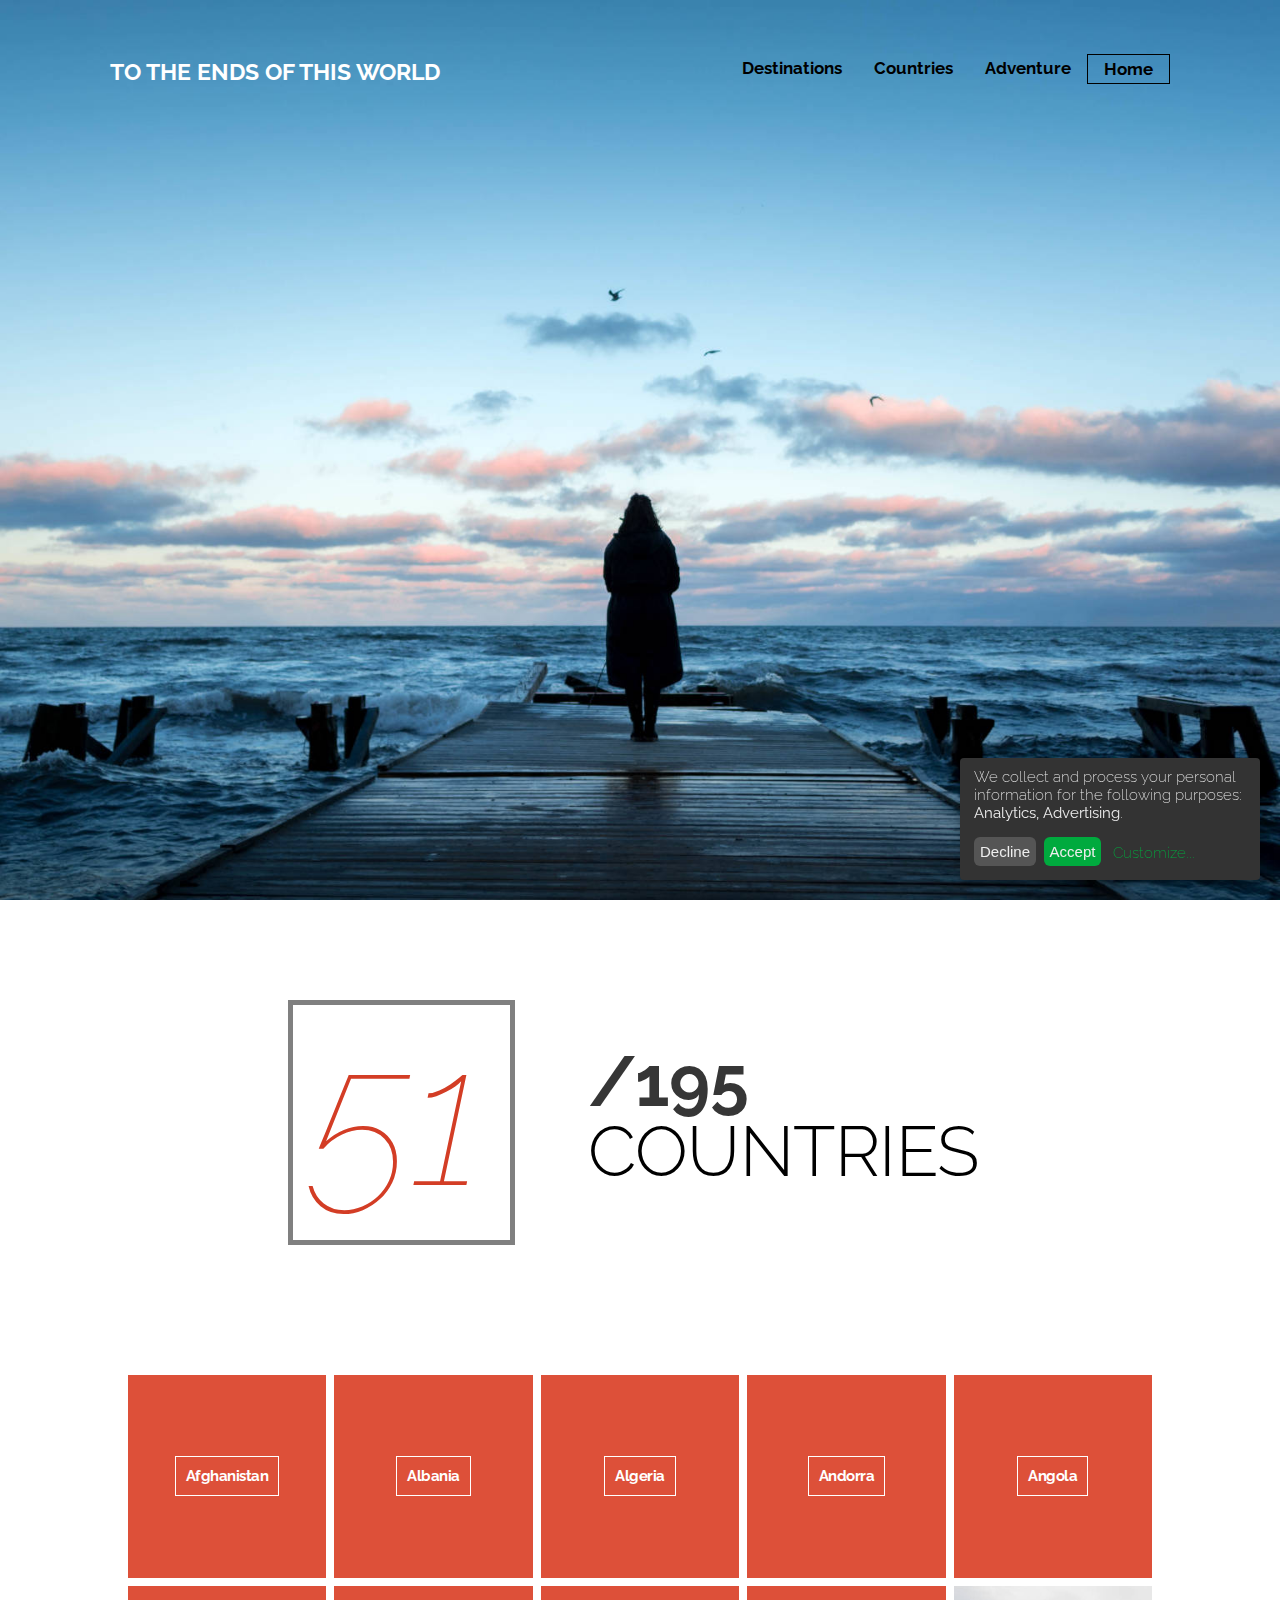
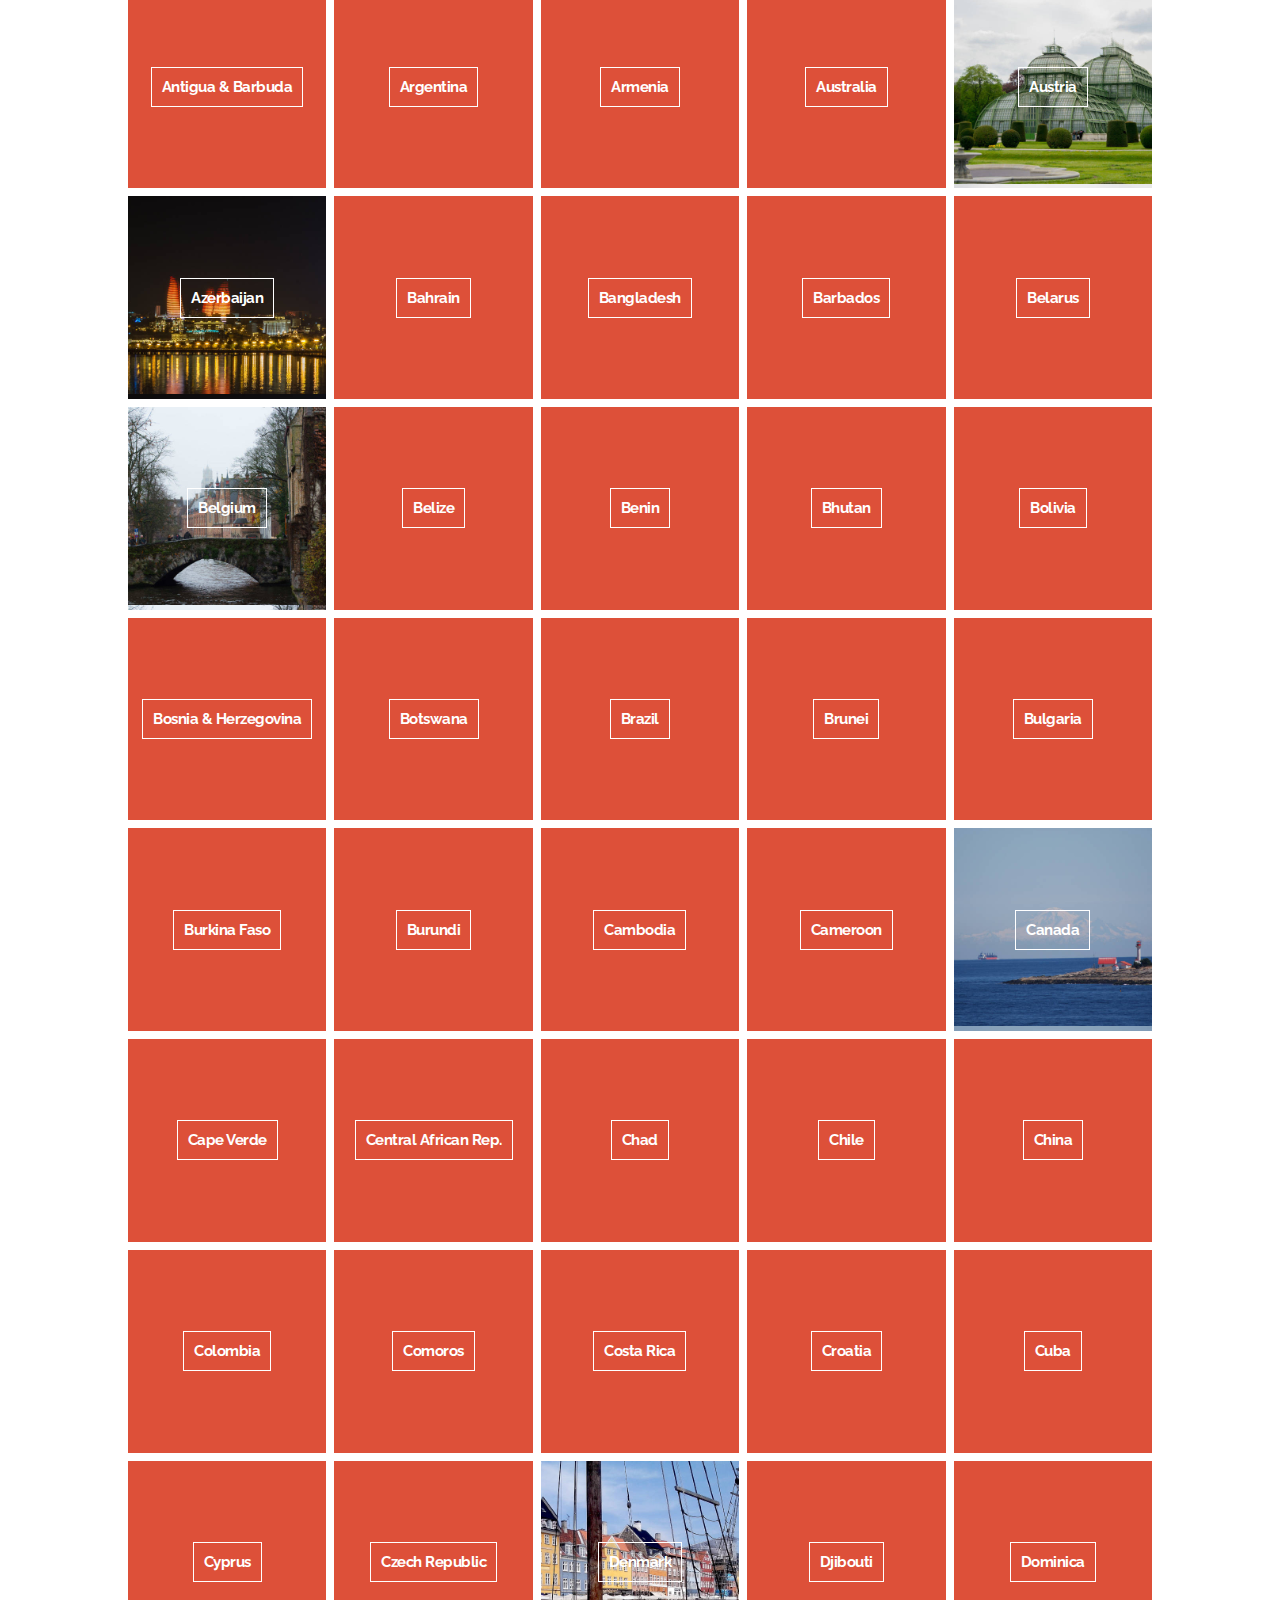
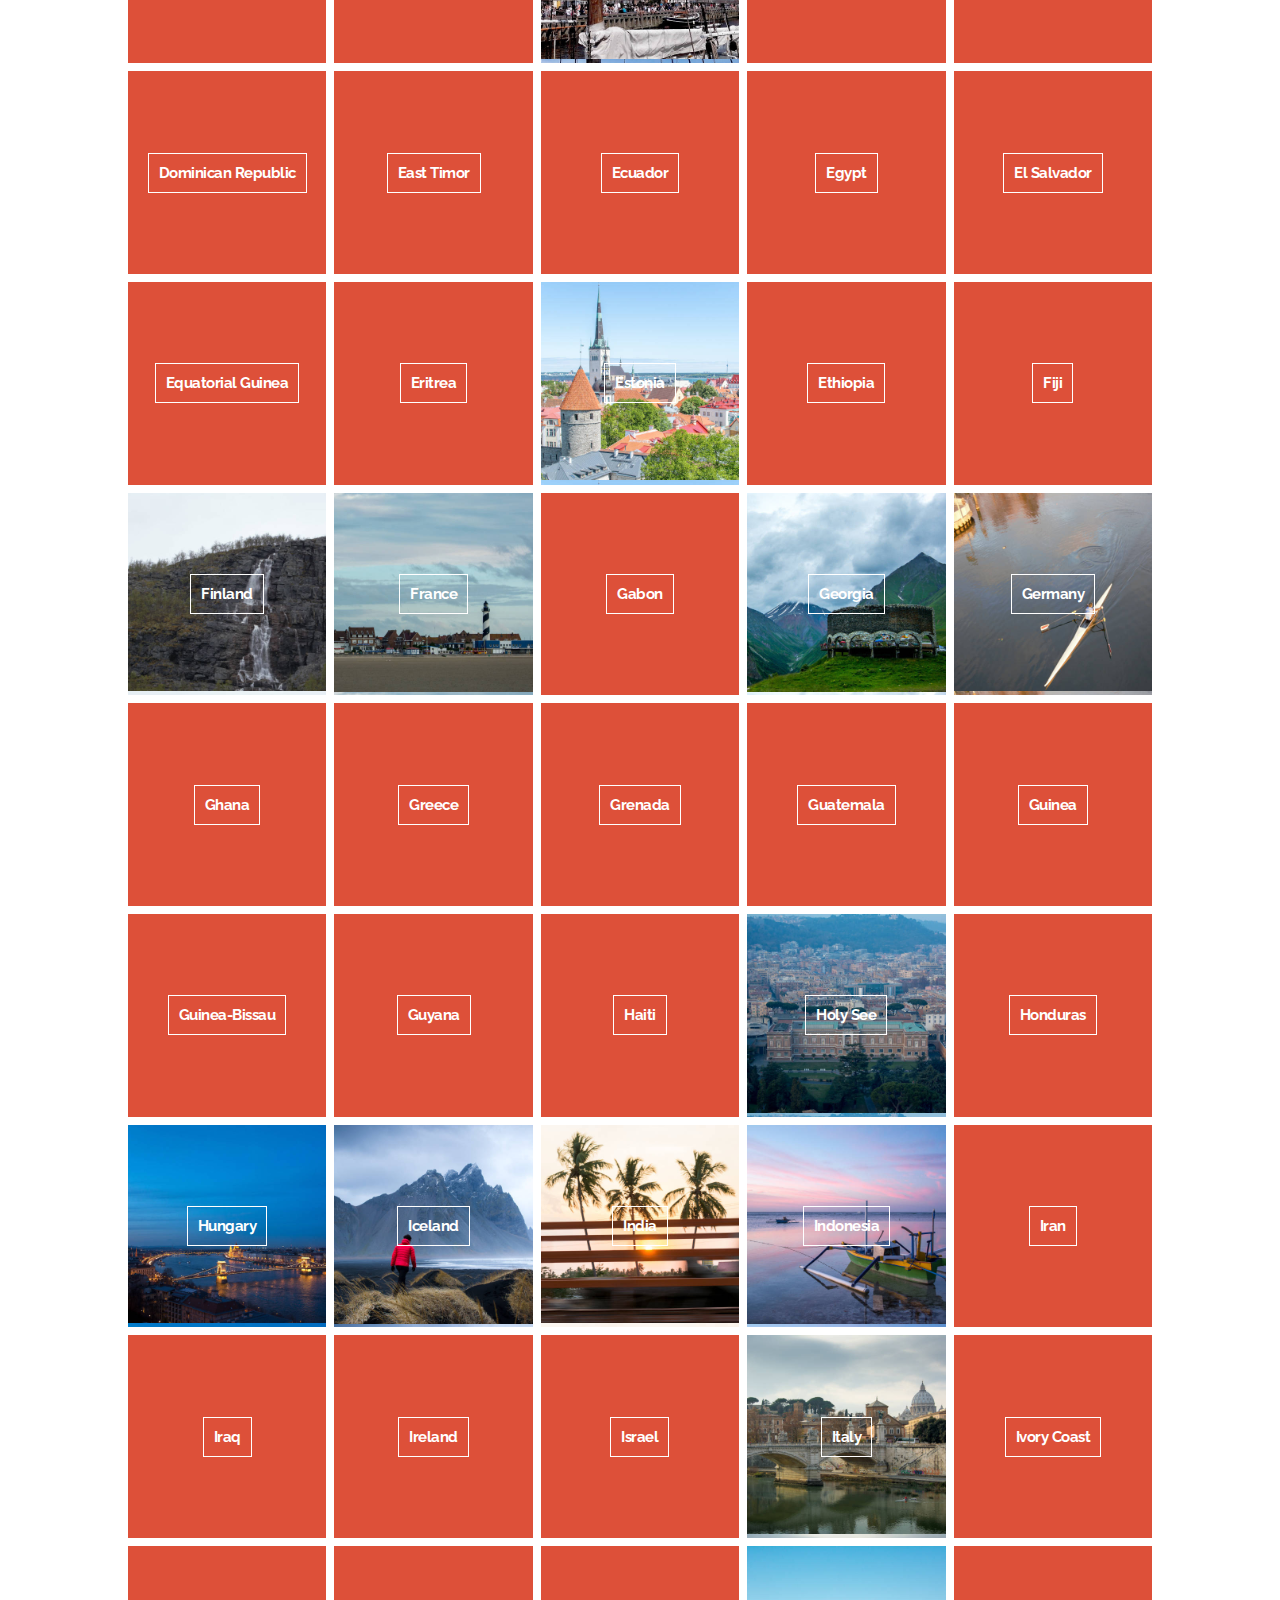
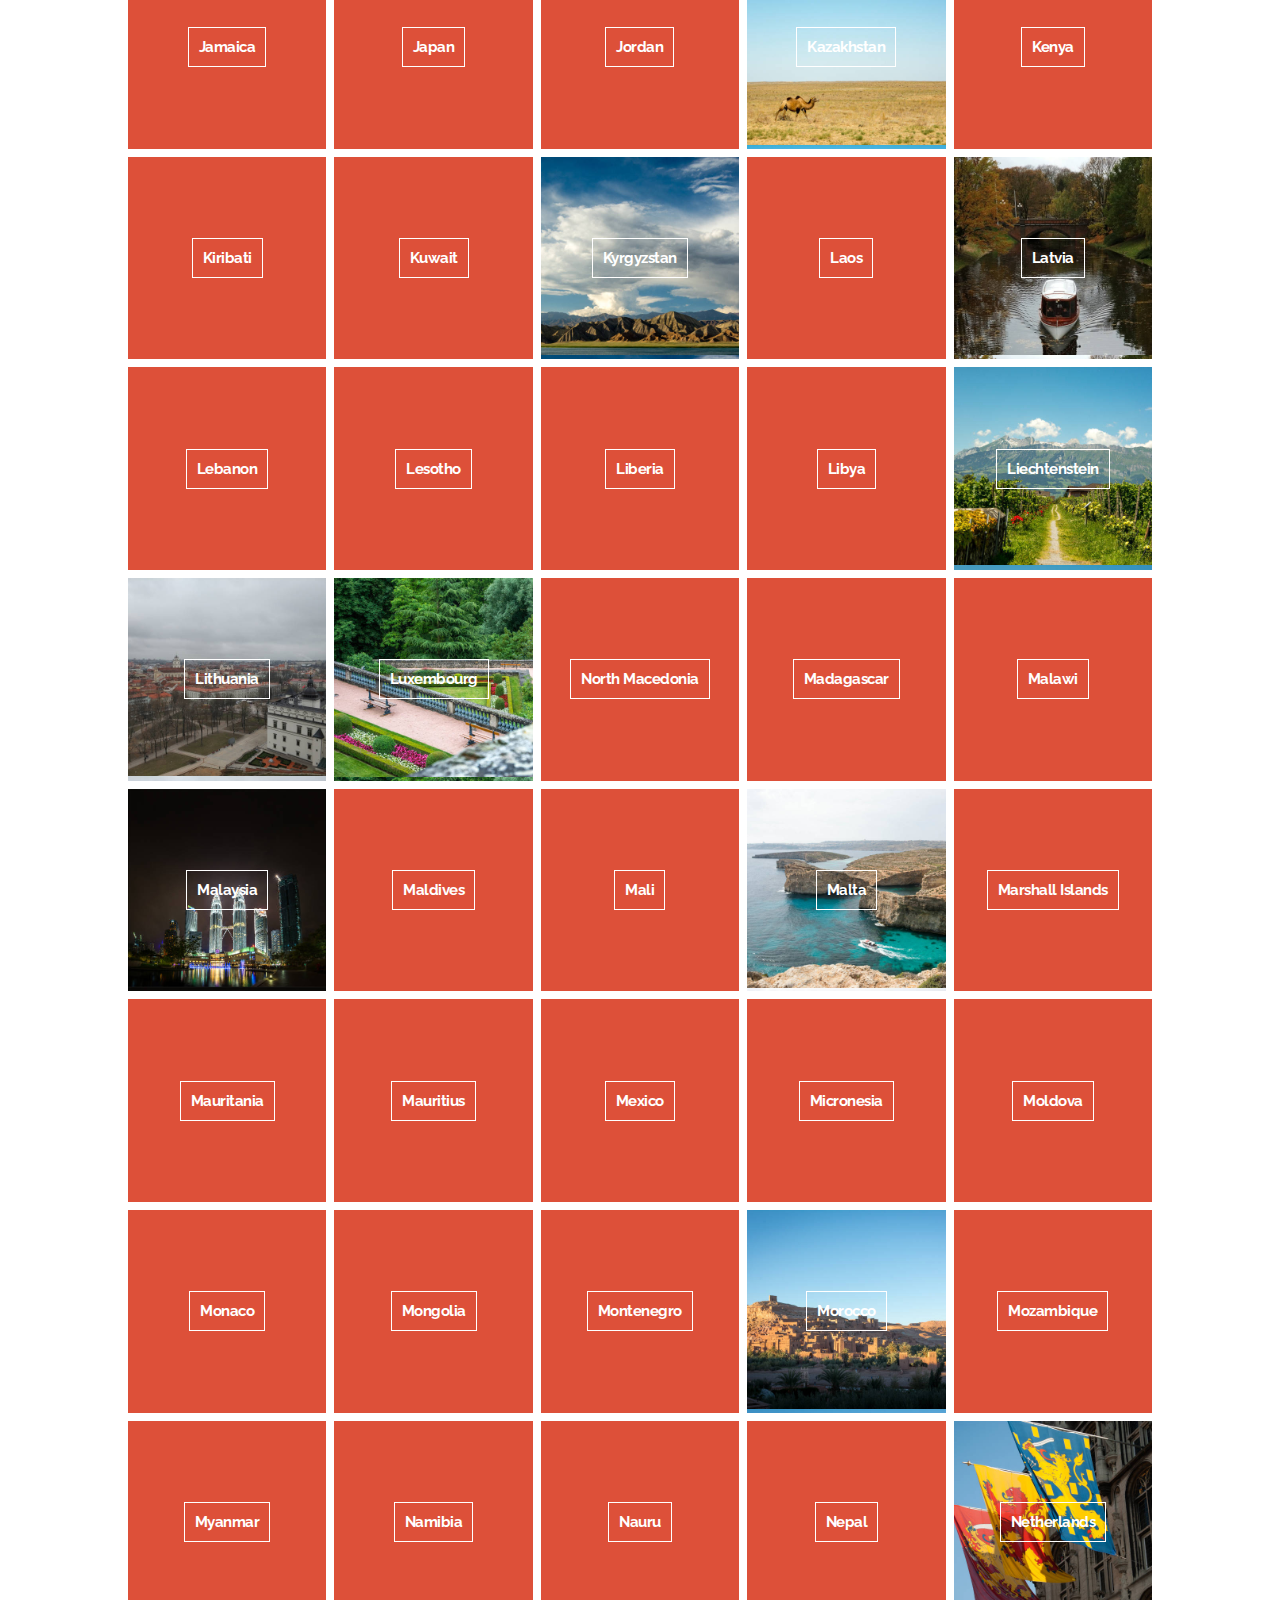
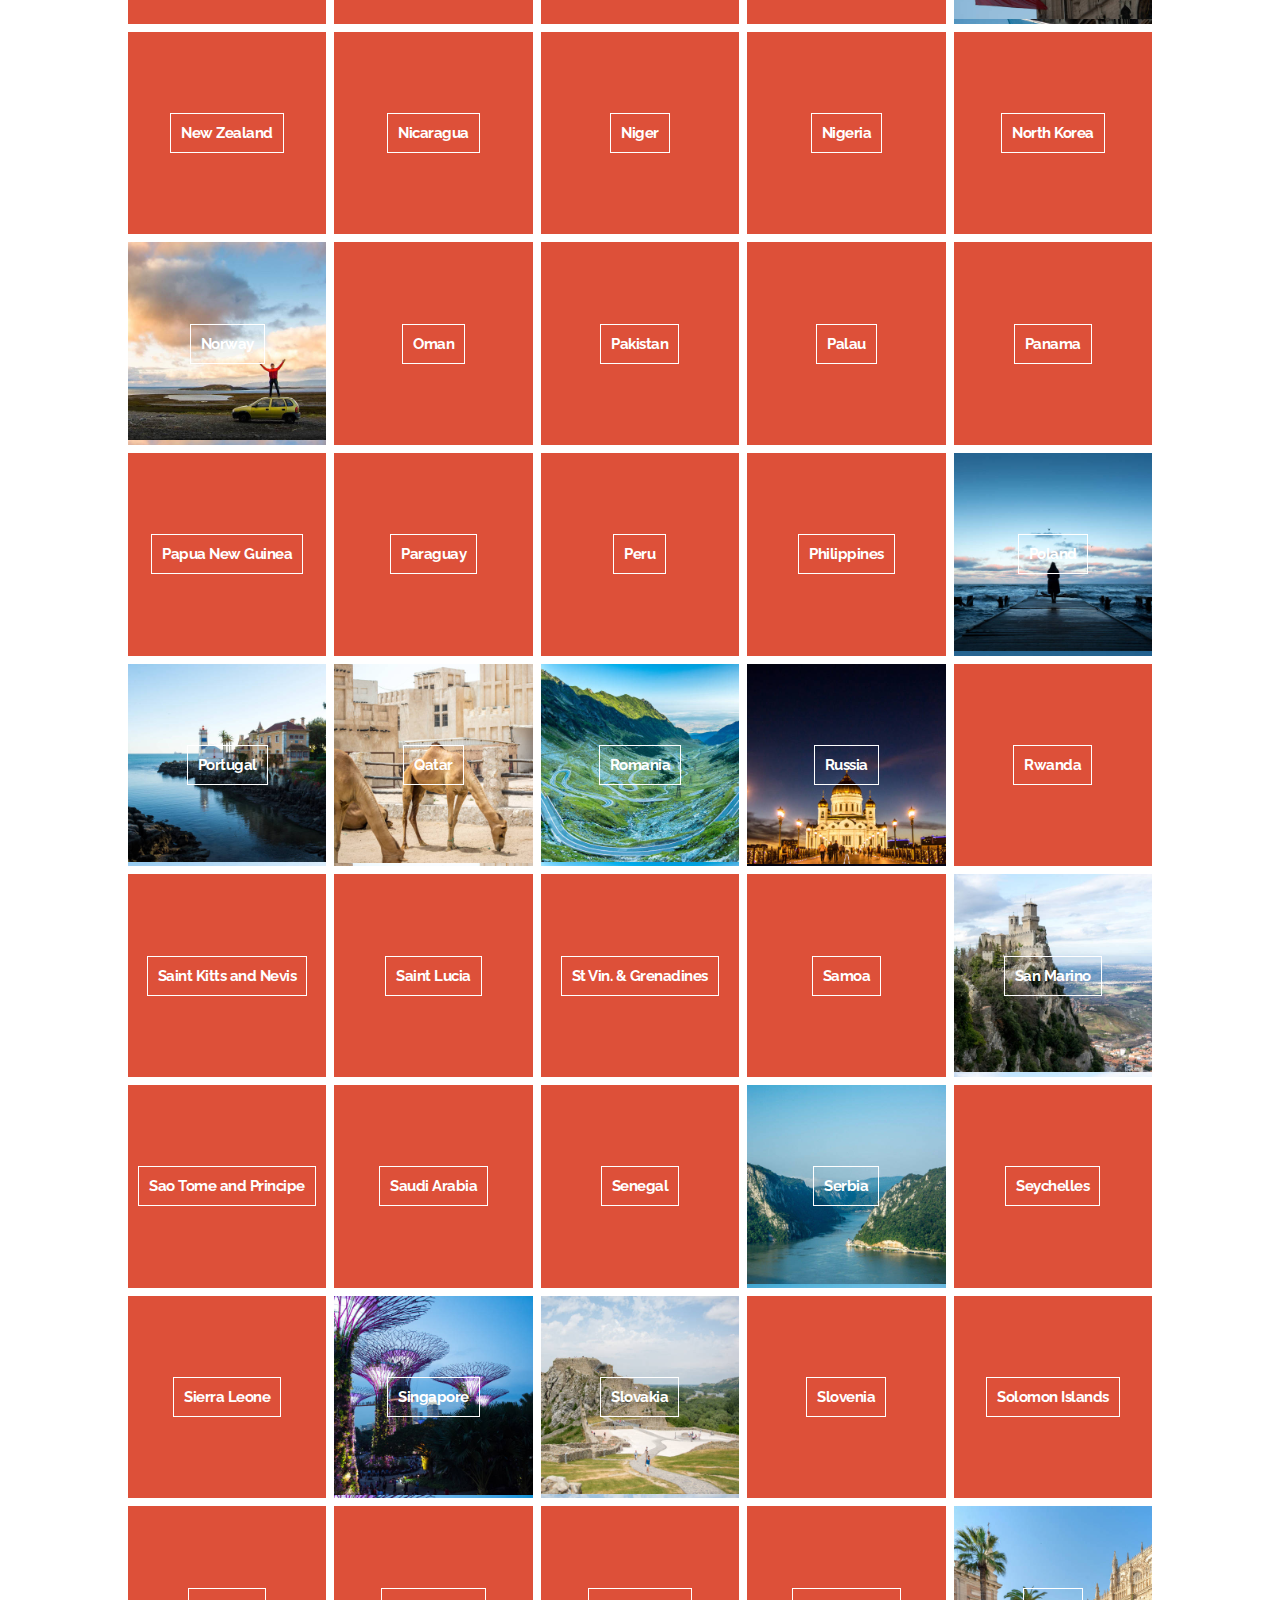
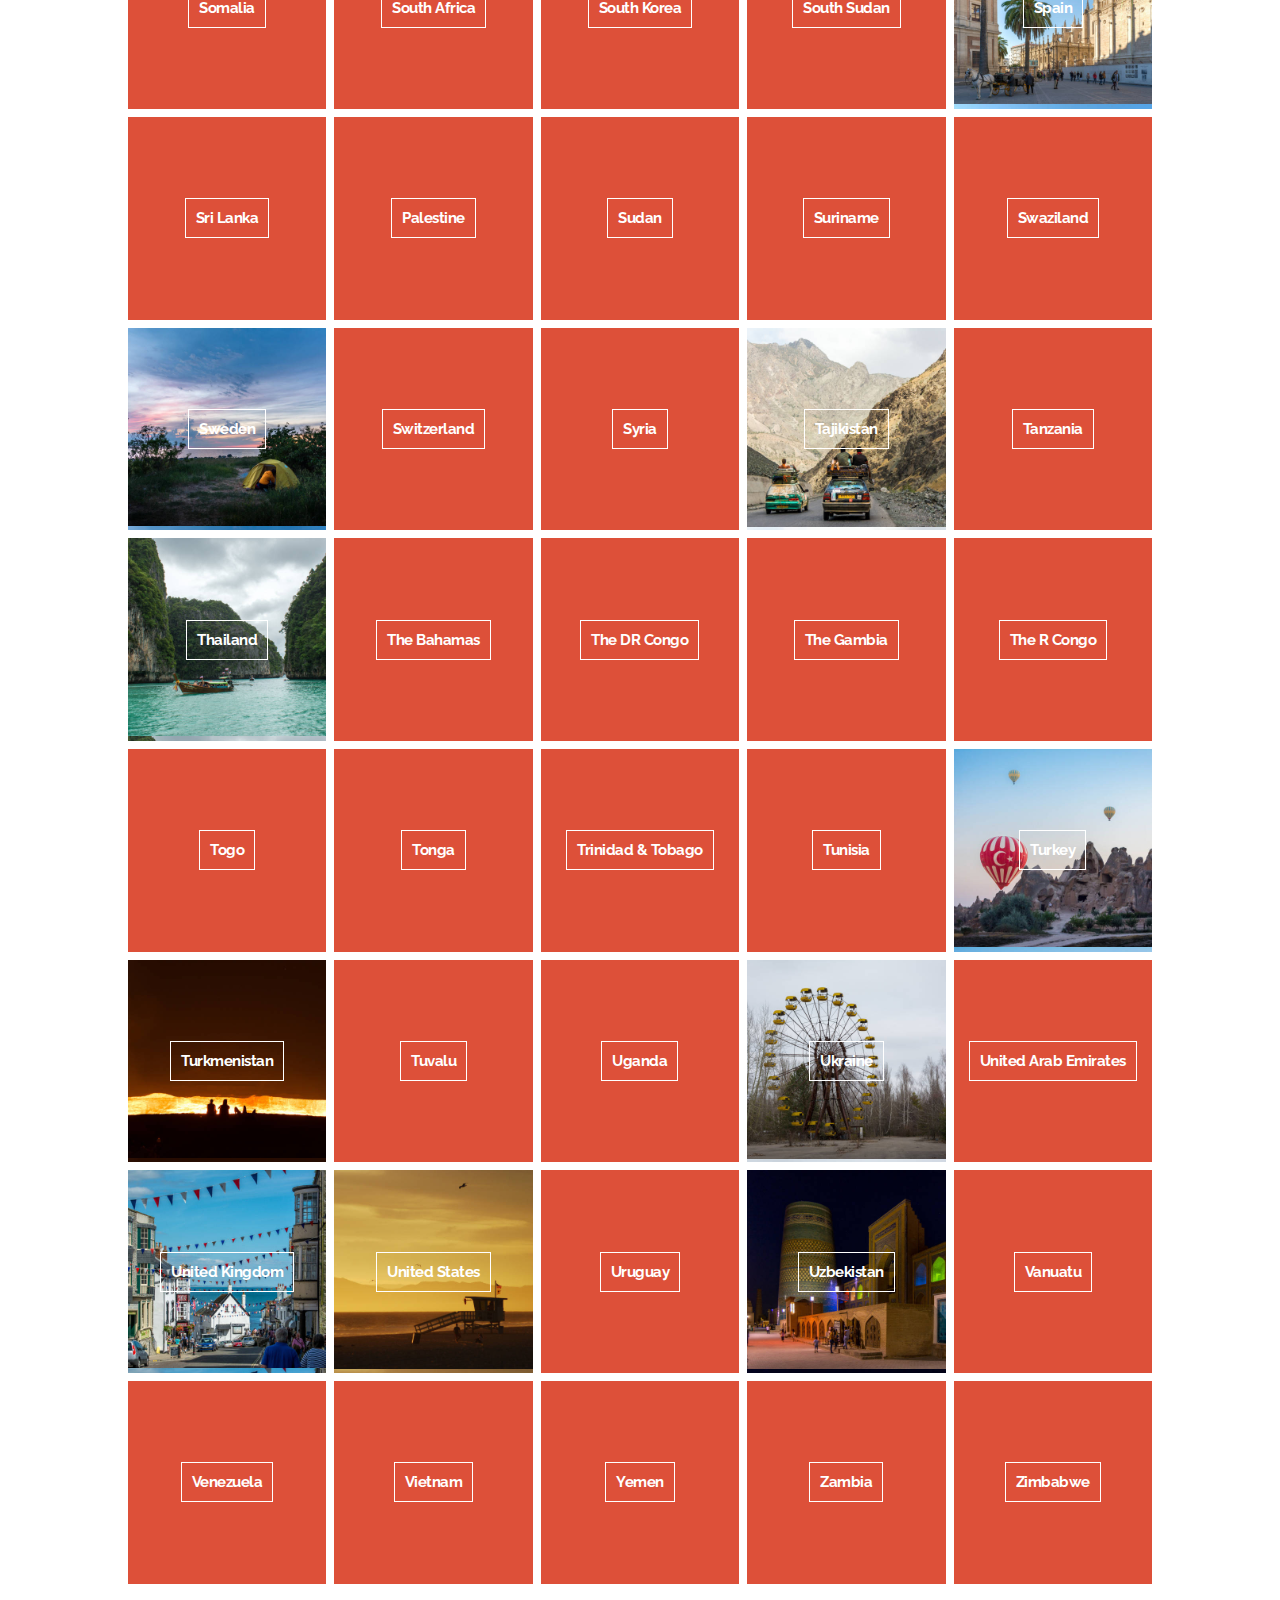
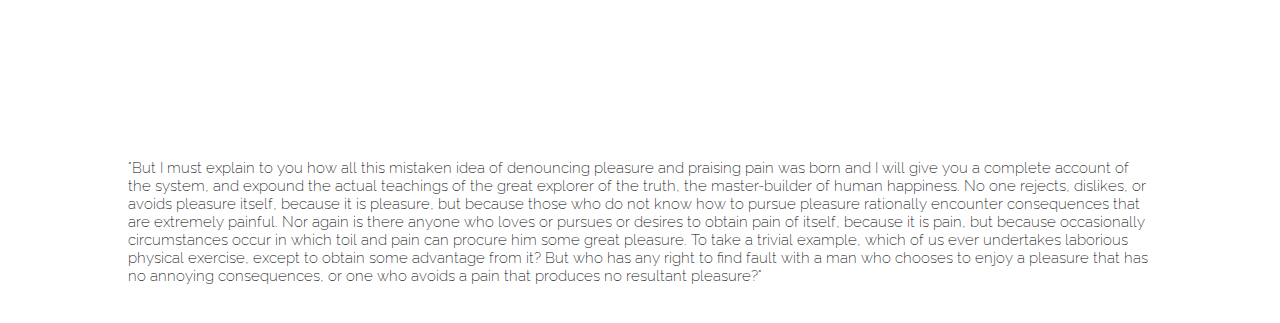
==== countries.html @ 76508f8f "Add files via upload" ====
<!DOCTYPE htmnl>
<html>
<head>
    
    <!-- Global site tag (gtag.js) - Google Analytics -->
    <script async type="text/plain"
              data-type="text/javascript"
              data-name="googleAnalytics" 
              data-src="https://www.googletagmanager.com/gtag/js?id=UA-96216930-2">
    </script>
    <script>
      window.dataLayer = window.dataLayer || [];
      function gtag(){dataLayer.push(arguments);}
      gtag('js', new Date());

      gtag('config', 'UA-96216930-2');
    </script>
    
    
    
    <title>To The Ends Of This World</title>
    <script defer type="application/javascript" src="config.js"></script>
    <script defer type="application/javascript" src="klaro.js"></script>
    <link rel="stylesheet" type="text/css" href="style.css">
    <link href="https://fonts.googleapis.com/css?family=Raleway:400,700, 500i&display=swap" rel="stylesheet">
    <link rel="stylesheet" href="https://cdnjs.cloudflare.com/ajax/libs/font-awesome/4.7.0/css/font-awesome.min.css">
    <meta charset="utf-8">
</head>
    
<body>

    
 <div class="indexNavImage">
        <div class="indexNavImageWrapper" style="background-image: url('Images/countries/countries.jpg'); background-size: auto 100vh; height: 100vh; background-repeat: no-repeat; background-position: center";>
            
            <div class="logo" >
                <a href="index.html">To the ends of this world</a>
            </div>
            
            <div class="topnav" id="myTopnav">
                <a href="index.html" class="active">Home</a>
                <a href="adventure.html">Adventure</a>
                <a href="countries.html">Countries</a>
                <a href="destinations.html">Destinations</a>
                <a href="javascript:void(0);" class="icon" onclick="myFunction()">
                    <i class="fa fa-bars"></i>
                </a>
            </div>

            <script>
                function myFunction() {
                var x = document.getElementById("myTopnav");
                if (x.className === "topnav") {
                    x.className += " responsive";
                } else {
                    x.className = "topnav";
                    }
                }
            </script>   
            
        </div>
    </div>
    
<!--     
    
    <div class="indexNavImage">
        <div class="indexNavImageWrapper">
            
            <div class="logoLight" >
                <a href="index.html">To the ends of this world</a>
            </div>
            
            <div class="topnavLight" id="myTopnav">
                <a href="index.html" class="activeLight">Home</a>
                <a href="adventure.html">Adventure</a>
                <a href="countries.html">Countries</a>
                <a href="destinations.html">Destinations</a>
                <a href="javascript:void(0);" class="iconLight" onclick="myFunction()">
                    <i class="fa fa-bars"></i>
                </a>
            </div>

            <script>
                function myFunction() {
                var x = document.getElementById("myTopnav");
                if (x.className === "topnavLight") {
                    x.className += " responsiveLight";
                } else {
                    x.className = "topnavLight";
                    }
                }
            </script>   
            
        </div>
    </div>

    <div class="imageSection">
        <div class="countriesImageSectionWrapper">
            <a href="#"><img src="Images/World_Map.png" alt="To The Ends Of This World Logo" style="max-width:100%;"></a>
        </div>
    </div>
-->
    
    <div class="content">
        
        
        <div class=number-of-countries>
            <div class=number-of-countries-number>
                <h1>51</h1>
            </div>
            <div class=number-of-countries-total>
                <h1>/195</h1>
            </div>
            <div class=number-of-countries-countries>
                <h1>COUNTRIES</h1>
            </div>   
        </div>
        
        
        <section class="grid-countries">
            <div class="grid-container-countries">

<div class=emptyCountries>
     <h1>Afghanistan</h1>
</div>    
                
<div class=emptyCountries>
     <h1>Albania</h1>
</div>

<div class=emptyCountries>
     <h1>Algeria</h1>
</div>

<div class=emptyCountries>
     <h1>Andorra</h1>
</div>

<div class=emptyCountries>
     <h1>Angola</h1>
</div>

<div class=emptyCountries>
     <h1>Antigua & Barbuda</h1>
</div>

<div class=emptyCountries>
     <h1>Argentina</h1>
</div>

<div class=emptyCountries>
     <h1>Armenia</h1>
</div>

<div class=emptyCountries>
     <h1>Australia</h1>
</div>

<div class=emptyCountries style="background-image: url('Images/countries/austria-500x500.jpg'); background-size: contain">
     <h1>Austria</h1>
</div>

<div class=emptyCountries style="background-image: url('Images/countries/azerbaijan-500x500.jpg'); background-size: contain">
     <h1>Azerbaijan</h1>
</div>

<div class=emptyCountries>
     <h1>Bahrain</h1>
</div>

<div class=emptyCountries>
     <h1>Bangladesh</h1>
</div>

<div class=emptyCountries>
     <h1>Barbados</h1>
</div>

<div class=emptyCountries>
     <h1>Belarus</h1>
</div>

<div class=emptyCountries style="background-image: url('Images/countries/belgium-500x500.jpg'); background-size: contain">
     <h1>Belgium</h1>
</div>

<div class=emptyCountries>
     <h1>Belize</h1>
</div>

<div class=emptyCountries>
     <h1>Benin</h1>
</div>

<div class=emptyCountries>
     <h1>Bhutan</h1>
</div>

<div class=emptyCountries>
     <h1>Bolivia</h1>
</div>

<div class=emptyCountries>
     <h1>Bosnia & Herzegovina</h1>
</div>

<div class=emptyCountries>
     <h1>Botswana</h1>
</div>

<div class=emptyCountries>
     <h1>Brazil</h1>
</div>

<div class=emptyCountries>
     <h1>Brunei</h1>
</div>

                <!-- Missing Bulgaria Picture-->
<div class=emptyCountries>
     <h1>Bulgaria</h1>
</div>

<div class=emptyCountries>
     <h1>Burkina Faso</h1>
</div>

<div class=emptyCountries>
     <h1>Burundi</h1>
</div>

<div class=emptyCountries>
     <h1>Cambodia</h1>
</div>

<div class=emptyCountries>
     <h1>Cameroon</h1>
</div>

<div class=emptyCountries style="background-image: url('Images/countries/canada-500x500.jpg'); background-size: contain">
     <h1>Canada</h1>
</div>

<div class=emptyCountries>
     <h1>Cape Verde</h1>
</div>

<div class=emptyCountries>
     <h1>Central African Rep.</h1>
</div>

<div class=emptyCountries>
     <h1>Chad</h1>
</div>

<div class=emptyCountries>
     <h1>Chile</h1>
</div>

<div class=emptyCountries>
     <h1>China</h1>
</div>

<div class=emptyCountries>
     <h1>Colombia</h1>
</div>

<div class=emptyCountries>
     <h1>Comoros</h1>
</div>

<div class=emptyCountries>
     <h1>Costa Rica</h1>
</div>

<div class=emptyCountries>
     <h1>Croatia</h1>
</div>

<div class=emptyCountries>
     <h1>Cuba</h1>
</div>

<div class=emptyCountries>
     <h1>Cyprus</h1>
</div>

                    <!-- Missing Czech Republic Picture-->
<div class=emptyCountries>
     <h1>Czech Republic</h1>
</div>

<div class=emptyCountries style="background-image: url('Images/countries/denmark-500x500.jpg'); background-size: contain">
     <h1>Denmark</h1>
</div>

<div class=emptyCountries>
     <h1>Djibouti</h1>
</div>

<div class=emptyCountries>
     <h1>Dominica</h1>
</div>

<div class=emptyCountries>
     <h1>Dominican Republic</h1>
</div>

<div class=emptyCountries>
     <h1>East Timor</h1>
</div>

<div class=emptyCountries>
     <h1>Ecuador</h1>
</div>

<div class=emptyCountries>
     <h1>Egypt</h1>
</div>

<div class=emptyCountries>
     <h1>El Salvador</h1>
</div>

<div class=emptyCountries>
     <h1>Equatorial Guinea</h1>
</div>

<div class=emptyCountries>
     <h1>Eritrea</h1>
</div>

<div class=emptyCountries style="background-image: url('Images/countries/estonia-500x500.jpg'); background-size: contain">
     <h1>Estonia</h1>
</div>

<div class=emptyCountries>
     <h1>Ethiopia</h1>
</div>

<div class=emptyCountries>
     <h1>Fiji</h1>
</div>

<div class=emptyCountries style="background-image: url('Images/countries/finland2-500x500.jpg'); background-size: contain">
     <h1>Finland</h1>
</div>

<div class=emptyCountries style="background-image: url('Images/countries/france-500x500.jpg'); background-size: contain">
     <h1>France</h1>
</div>

<div class=emptyCountries>
     <h1>Gabon</h1>
</div>

<div class=emptyCountries style="background-image: url('Images/countries/georgia-500x500.jpg'); background-size: contain">
     <h1>Georgia</h1>
</div>

<div class=emptyCountries style="background-image: url('Images/countries/germany-500x500.jpg'); background-size: contain">
     <h1>Germany</h1>
</div>

<div class=emptyCountries>
     <h1>Ghana</h1>
</div>

<div class=emptyCountries>
     <h1>Greece</h1>
</div>

<div class=emptyCountries>
     <h1>Grenada</h1>
</div>

<div class=emptyCountries>
     <h1>Guatemala</h1>
</div>

<div class=emptyCountries>
     <h1>Guinea</h1>
</div>

<div class=emptyCountries>
     <h1>Guinea-Bissau</h1>
</div>

<div class=emptyCountries>
     <h1>Guyana</h1>
</div>

<div class=emptyCountries>
     <h1>Haiti</h1>
</div>

<div class=emptyCountries style="background-image: url('Images/countries/holy-see-500x500.jpg'); background-size: contain">
     <h1>Holy See</h1>
</div>

<div class=emptyCountries>
     <h1>Honduras</h1>
</div>

<div class=emptyCountries style="background-image: url('Images/countries/hungary-500x500.jpg'); background-size: contain">
     <h1>Hungary</h1>
</div>

<div class=emptyCountries style="background-image: url('Images/countries/iceland2-500x500.jpg'); background-size: contain">
     <h1>Iceland</h1>
</div>

<div class=emptyCountries style="background-image: url('Images/countries/india2-500x500.jpg'); background-size: contain">
     <h1>India</h1>
</div>

<div class=emptyCountries style="background-image: url('Images/countries/indonesia-500x500.jpg'); background-size: contain">
     <h1>Indonesia</h1>
</div>

<div class=emptyCountries>
     <h1>Iran</h1>
</div>

<div class=emptyCountries>
     <h1>Iraq</h1>
</div>

<div class=emptyCountries>
     <h1>Ireland</h1>
</div>

<div class=emptyCountries>
     <h1>Israel</h1>
</div>

<div class=emptyCountries style="background-image: url('Images/countries/italy-500x500.jpg'); background-size: contain">
     <h1>Italy</h1>
</div>

<div class=emptyCountries>
     <h1>Ivory Coast</h1>
</div>

<div class=emptyCountries>
     <h1>Jamaica</h1>
</div>

<div class=emptyCountries>
     <h1>Japan</h1>
</div>

<div class=emptyCountries>
     <h1>Jordan</h1>
</div>

<div class=emptyCountries style="background-image: url('Images/countries/kazakhstan-500x500.jpg'); background-size: contain">
     <h1>Kazakhstan</h1>
</div>

<div class=emptyCountries>
     <h1>Kenya</h1>
</div>

<div class=emptyCountries>
     <h1>Kiribati</h1>
</div>

<div class=emptyCountries>
     <h1>Kuwait</h1>
</div>

<div class=emptyCountries style="background-image: url('Images/countries/kyrgyzstan-500x500.jpg'); background-size: contain">
     <h1>Kyrgyzstan</h1>
</div>

<div class=emptyCountries>
     <h1>Laos</h1>
</div>

<div class=emptyCountries style="background-image: url('Images/countries/latvia-500x500.jpg'); background-size: contain">
     <h1>Latvia</h1>
</div>

<div class=emptyCountries>
     <h1>Lebanon</h1>
</div>

<div class=emptyCountries>
     <h1>Lesotho</h1>
</div>

<div class=emptyCountries>
     <h1>Liberia</h1>
</div>

<div class=emptyCountries>
     <h1>Libya</h1>
</div>

<div class=emptyCountries style="background-image: url('Images/countries/liechtenstein-500x500.jpg'); background-size: contain">
     <h1>Liechtenstein</h1>
</div>

<div class=emptyCountries style="background-image: url('Images/countries/lithuania-500x500.jpg'); background-size: contain">
     <h1>Lithuania</h1>
</div>

<div class=emptyCountries style="background-image: url('Images/countries/luxembourg-500x500.jpg'); background-size: contain">
     <h1>Luxembourg</h1>
</div>

<div class=emptyCountries>
     <h1>North Macedonia</h1>
</div>

<div class=emptyCountries>
     <h1>Madagascar</h1>
</div>

<div class=emptyCountries>
     <h1>Malawi</h1>
</div>

<div class=emptyCountries style="background-image: url('Images/countries/malaysia-500x500.jpg'); background-size: contain">
     <h1>Malaysia</h1>
</div>

<div class=emptyCountries>
     <h1>Maldives</h1>
</div>

<div class=emptyCountries>
     <h1>Mali</h1>
</div>

<div class=emptyCountries style="background-image: url('Images/countries/malta-500x500.jpg'); background-size: contain">
     <h1>Malta</h1>
</div>

<div class=emptyCountries>
     <h1>Marshall Islands</h1>
</div>

<div class=emptyCountries>
     <h1>Mauritania</h1>
</div>

<div class=emptyCountries>
     <h1>Mauritius</h1>
</div>

                <!-- Missing Mexico Picture-->
<div class=emptyCountries>
     <h1>Mexico</h1>
</div>

<div class=emptyCountries>
     <h1>Micronesia</h1>
</div>

<div class=emptyCountries>
     <h1>Moldova</h1>
</div>

<div class=emptyCountries>
     <h1>Monaco</h1>
</div>

<div class=emptyCountries>
     <h1>Mongolia</h1>
</div>

<div class=emptyCountries>
     <h1>Montenegro</h1>
</div>

<div class=emptyCountries style="background-image: url('Images/countries/morocco-500x500.jpg'); background-size: contain">
     <h1>Morocco</h1>
</div>

<div class=emptyCountries>
     <h1>Mozambique</h1>
</div>

<div class=emptyCountries>
     <h1>Myanmar</h1>
</div>

<div class=emptyCountries>
     <h1>Namibia</h1>
</div>

<div class=emptyCountries>
     <h1>Nauru</h1>
</div>

<div class=emptyCountries>
     <h1>Nepal</h1>
</div>

<div class=emptyCountries style="background-image: url('Images/countries/netherlands-500x500.jpg'); background-size: contain">
     <h1>Netherlands</h1>
</div>

<div class=emptyCountries>
     <h1>New Zealand</h1>
</div>

<div class=emptyCountries>
     <h1>Nicaragua</h1>
</div>

<div class=emptyCountries>
     <h1>Niger</h1>
</div>

<div class=emptyCountries>
     <h1>Nigeria</h1>
</div>

<div class=emptyCountries>
     <h1>North Korea</h1>
</div>

<div class=emptyCountries style="background-image: url('Images/countries/norway-500x500.jpg'); background-size: contain">
     <h1>Norway</h1>
</div>

<div class=emptyCountries>
     <h1>Oman</h1>
</div>

<div class=emptyCountries>
     <h1>Pakistan</h1>
</div>

<div class=emptyCountries>
     <h1>Palau</h1>
</div>

<div class=emptyCountries>
     <h1>Panama</h1>
</div>

<div class=emptyCountries>
     <h1>Papua New Guinea</h1>
</div>

<div class=emptyCountries>
     <h1>Paraguay</h1>
</div>

<div class=emptyCountries>
     <h1>Peru</h1>
</div>

<div class=emptyCountries>
     <h1>Philippines</h1>
</div>

<div class=emptyCountries style="background-image: url('Images/countries/poland-500x500.jpg'); background-size: contain">
     <h1>Poland</h1>
</div>

<div class=emptyCountries style="background-image: url('Images/countries/portugal-500x500.jpg'); background-size: contain">
     <h1>Portugal</h1>
</div>

<div class=emptyCountries style="background-image: url('Images/countries/qatar-500x500.jpg'); background-size: contain">
     <h1>Qatar</h1>
</div>

<div class=emptyCountries style="background-image: url('Images/countries/romania-500x500.jpg'); background-size: contain">
     <h1>Romania</h1>
</div>

<div class=emptyCountries style="background-image: url('Images/countries/russia-500x500.jpg'); background-size: contain">
     <h1>Russia</h1>
</div>

<div class=emptyCountries>
     <h1>Rwanda</h1>
</div>

<div class=emptyCountries>
     <h1>Saint Kitts and Nevis</h1>
</div>

<div class=emptyCountries>
     <h1>Saint Lucia</h1>
</div>

<div class=emptyCountries>
     <h1>St Vin. & Grenadines</h1>
</div>

<div class=emptyCountries>
     <h1>Samoa</h1>
</div>

<div class=emptyCountries style="background-image: url('Images/countries/san-marino-500x500.jpg'); background-size: contain">
     <h1>San Marino</h1>
</div>

<div class=emptyCountries>
     <h1>Sao Tome and Principe</h1>
</div>

<div class=emptyCountries>
     <h1>Saudi Arabia</h1>
</div>

<div class=emptyCountries>
     <h1>Senegal</h1>
</div>

<div class=emptyCountries style="background-image: url('Images/countries/serbia-500x500.jpg'); background-size: contain">
     <h1>Serbia</h1>
</div>

<div class=emptyCountries>
     <h1>Seychelles</h1>
</div>

<div class=emptyCountries>
     <h1>Sierra Leone</h1>
</div>

<div class=emptyCountries style="background-image: url('Images/countries/singapore-500x500.jpg'); background-size: contain">
     <h1>Singapore</h1>
</div>

<div class=emptyCountries style="background-image: url('Images/countries/slovakia-500x500.jpg'); background-size: contain">
     <h1>Slovakia</h1>
</div>

<div class=emptyCountries>
     <h1>Slovenia</h1>
</div>

<div class=emptyCountries>
     <h1>Solomon Islands</h1>
</div>

<div class=emptyCountries>
     <h1>Somalia</h1>
</div>

<div class=emptyCountries>
     <h1>South Africa</h1>
</div>

<div class=emptyCountries>
     <h1>South Korea</h1>
</div>

<div class=emptyCountries>
     <h1>South Sudan</h1>
</div>

<div class=emptyCountries style="background-image: url('Images/countries/spain-500x500.jpg'); background-size: contain">
     <h1>Spain</h1>
</div>

<div class=emptyCountries>
     <h1>Sri Lanka</h1>
</div>

<div class=emptyCountries>
     <h1>Palestine</h1>
</div>

<div class=emptyCountries>
     <h1>Sudan</h1>
</div>

<div class=emptyCountries>
     <h1>Suriname</h1>
</div>

<div class=emptyCountries>
     <h1>Swaziland</h1>
</div>

<div class=emptyCountries style="background-image: url('Images/countries/sweden-500x500.jpg'); background-size: contain">
     <h1>Sweden</h1>
</div>

<div class=emptyCountries>
     <h1>Switzerland</h1>
</div>

<div class=emptyCountries>
     <h1>Syria</h1>
</div>

<div class=emptyCountries style="background-image: url('Images/countries/tajikistan-500x500.jpg'); background-size: contain">
     <h1>Tajikistan</h1>
</div>

<div class=emptyCountries>
     <h1>Tanzania</h1>
</div>

<div class=emptyCountries style="background-image: url('Images/countries/thailand-500x500.jpg'); background-size: contain">
     <h1>Thailand</h1>
</div>

<div class=emptyCountries>
     <h1>The Bahamas</h1>
</div>

<div class=emptyCountries>
     <h1>The DR Congo</h1>
</div>

<div class=emptyCountries>
     <h1>The Gambia</h1>
</div>

<div class=emptyCountries>
     <h1>The R Congo</h1>
</div>

<div class=emptyCountries>
     <h1>Togo</h1>
</div>

<div class=emptyCountries>
     <h1>Tonga</h1>
</div>

<div class=emptyCountries>
     <h1>Trinidad & Tobago</h1>
</div>

<div class=emptyCountries>
     <h1>Tunisia</h1>
</div>
                
<div class=emptyCountries style="background-image: url('Images/countries/turkey-500x500.jpg'); background-size: contain">
     <h1>Turkey</h1>
</div>

<div class=emptyCountries style="background-image: url('Images/countries/turkmenistan-500x500.jpg'); background-size: contain">
     <h1>Turkmenistan</h1>
</div>

<div class=emptyCountries>
     <h1>Tuvalu</h1>
</div>

<div class=emptyCountries>
     <h1>Uganda</h1>
</div>

<div class=emptyCountries style="background-image: url('Images/countries/ukraine-500x500.jpg'); background-size: contain">
     <h1>Ukraine</h1>
</div>

<div class=emptyCountries>
     <h1>United Arab Emirates</h1>
</div>

<div class=emptyCountries style="background-image: url('Images/countries/united-kingdom-500x500.jpg'); background-size: contain">
     <h1>United Kingdom</h1>
</div>

<div class=emptyCountries style="background-image: url('Images/countries/united-states-500x500.jpg'); background-size: contain">
     <h1>United States</h1>
</div>

<div class=emptyCountries>
     <h1>Uruguay</h1>
</div>

<div class=emptyCountries style="background-image: url('Images/countries/uzbekistan-500x500.jpg'); background-size: contain">
     <h1>Uzbekistan</h1>
</div>

<div class=emptyCountries>
     <h1>Vanuatu</h1>
</div>

<div class=emptyCountries>
     <h1>Venezuela</h1>
</div>

<div class=emptyCountries>
     <h1>Vietnam</h1>
</div>

<div class=emptyCountries>
     <h1>Yemen</h1>
</div>

<div class=emptyCountries>
     <h1>Zambia</h1>
</div>

<div class=emptyCountries>
     <h1>Zimbabwe</h1>
</div>


      
      


  </div>
</section>
        <div class="contentWrapper">
            <br>
            <br>
            <br>
            <br>
            <br>
            <p>"But I must explain to you how all this mistaken idea of denouncing pleasure and praising pain was born and I will give you a complete account of the system, and expound the actual teachings of the great explorer of the truth, the master-builder of human happiness. No one rejects, dislikes, or avoids pleasure itself, because it is pleasure, but because those who do not know how to pursue pleasure rationally encounter consequences that are extremely painful. Nor again is there anyone who loves or pursues or desires to obtain pain of itself, because it is pain, but because occasionally circumstances occur in which toil and pain can procure him some great pleasure. To take a trivial example, which of us ever undertakes laborious physical exercise, except to obtain some advantage from it? But who has any right to find fault with a man who chooses to enjoy a pleasure that has no annoying consequences, or one who avoids a pain that produces no resultant pleasure?"</p>
        </div>
        <div class="sideBar">
            <br>
            <br>
        </div>
    </div>
</body>
</html>
---- style.css ----
*{
    margin: 0;
    padding: 0;
    border: 0;
    outline: 0;
    font-size: 100%;
    vertical-align: baseline;
}

body{
}

html{
    font-family: 'Raleway', sans-serif;
    
}

h1{
    font-size: 30px;
    letter-spacing: -0.5px;
}

h3{
    font-size: 26px;
}

p{
    font-size: 15px;
    font-weight: 200;
}

.red{
    color:#ac0000;
}

.bold{
    font-weight: 700;
}

.nav{
    width: 100%;
}


.indexNav{
    width: 100%;
}

.navWrapper {
    width: 80%;
    margin: 5px 10%;
    height: 50px;
}

.indexNavWrapper {
    width: 80%;
    margin: 5px 10%;
    height: 50px;
}

.navWrapper a{
    float: left;
    margin-top 3em;
    text-decoration: none;
}

.indexNavWrapper a{
    float: left;
    margin-top 3em;
    text-decoration: none;
}

.right{
    float: right;
}

.menu, .search{
    display: flex;
    align-items: center;
    margin-top: 7px;
}

.menu img{
    margin-right: 10px;
}

.search img{
    margin-left: 10px;
}

.menu p, .search p{
    color: #65747e;
    font-size: 26px;
}

.menu{
    margin-left: 50px;
}

.search{
    margin-right: 50px
}

/* ----------------------------------------Image---------------------------------------- */

.imageSection{
    position: relative;
    width: 80%;
    margin: auto;
}

.imageSectionWrapper{
    display: block;
}

.countriesImageSectionWrapper{
    display: block;
    width: 100%;
    margin: 50px auto;
}


/* ----------------------------------------Index Image---------------------------------------- */
.indexImageSectionTextOverlay{
    position: absolute;
    top: 0;
    width: 40%;
    margin: 20% 0 0 50%;
    
}

.indexImageSectionTextOverlay h1{
    color: white;
    background:rgba(0,0,0,0.6);
    padding: 100px;
    font-size: 20px;
    line-height: 33px; /* 4px +25px + 4px */
    font-weight: 100;
    text-align: center;
    border: px solid #fff;
}

.indexImageSectionText {
    position: relative;
    top: 0;
    width: 50%;
}

.indexImageSectionText h1{
    color: black;
    padding: 100px;
    font-size: 30px;
}

.indexImage{
    margin: auto;
        position: relative;
}

.indexNavImage{
    margin: auto;
        position: relative;
}

.indexImageWrapper img{
    position: relative;
    display: block;
    width: 100%;
    
}

.indexNavImageWrapper img{
    position: relative;
    display: block;
    width: 100%;
    
}

.blogPostTitle{
    margin: 60px 0px 0px 40px ;
    
}

.info{
    margin: auto;
    margin: 0px 40px ;
}

.info p{
    font-weight: 500;
    font-style: italic;
}

.subInfo{
    padding: 3px 50% 3px 0 ;
    margin: 20px 0px 10px ;
    display: flex;
    border-left: 4px solid #4F4F4F;
    height: auto;
    margin-left: 10px;
    top: 0;
}

.subInfo p{
    margin: 0 0 0 20px;
    font-style: normal;
    color: 4F4F4F
}

.articleDate p{
    margin: 0 0px 0 0px;
    font-style: normal;
    font-size: 10;
    /*border-bottom: 1px solid lightgray;*/
}
.articleAuthor p{
    margin: 2px 0 0 0px;
    font-style: italic;
    font-size: 10;
}

.content{
    width: 80%;
    margin: auto;
}


@media (max-width: 1000px) {
  .content{
      width: 95%;
  }
}


.contentWrapperText{
    margin: auto;
    display: flex;
    margin: 30
}

.contentWrapperImage{
    margin: auto;
    display: flex;
}

.mainContentText p{
    margin: auto;
    margin: 0px 40px
}

.mainContentText{
    flex: 3;
}
.mainContentImage{
    flex: 1;
}

.sideBar{
    flex: 1;
}






* {box-sizing: border-box;}


/* ---------------------------------------------2x2--------------------------------------------- */


.grid2x2 {
  display: grid;
  grid-template-columns: 1fr 1fr;
  grid-gap: 6px;
  background-color: #ffffff;
  height: 100%;
  margin: 0;
  padding: 0;
  padding-top: 6px;
}


/* ---------------------------------------grid countries---------------------------------------- */


.grid-container-countries {
  width: 100%;
  max-width: 2000px;
  margin: 0 auto;
  display: grid;
  grid-template-columns: repeat(2, 1fr);
  grid-gap: .5em;
}
@media (min-width: 52em) {
  .grid-container-countries {
    grid-template-columns: repeat(auto-fit, minmax(12em, 1fr));
  }
}

.grid-countries {
  background: #fff;
  padding: 5em 0;
  color: rgba(248, 248, 248, 0.6);
}

.team-description {
  grid-column: span 2;
}
@media (min-width: 52em) {
  .team-description {
    grid-column: auto;
    grid-row: span 2;
    align-self: center;
  }
}

/* --full country-- */
.grid-country {
  margin: 0;
  padding: 0;
  position: relative;
}
.grid-country img {
  width: 100%;
  display: block;
}
.grid-country figcaption {
  position: absolute;
  top: 1em;
  bottom: 1em;
  right: 1em;
  left: 1em;
  background: rgba(112, 169, 161, 0.8);
  color: #0b2027;
  display: flex;
  align-items: center;
  justify-content: center;
  opacity: 0;
  transition: opacity ease-in-out 300ms;
}
.grid-country:hover figcaption {
  opacity: 1;
}
.grid-country .name {
  text-transform: uppercase;
  line-height: 1;
  text-align: center;
}

/* --Empty Country-- */
.emptyCountries {
  margin: 0;
  padding: 0;
  position: relative;
  background-color: #DD5039;
  display: flex;
  align-items: center;
  justify-content: center 
}

.emptycountries:hover{
    background-color: #d33d25;
    transition: 0.3s;
}

.emptycountries h1{
    color: #fff;
    border: 1px solid #fff;
    padding: 10px;
    margin: 41% 0;
    font-size: 15px;
}


/* ---------------------------------------Index Grid---------------------------------------- */


.grid-container-index {
    position:relative;
  width: 100%;
  max-width: 2000px;
  margin: 0 auto;
  display: grid;
  grid-template-columns: repeat(2, 1fr);
  grid-gap: .5em;
}
@media (min-width: 1000px) {
  .grid-container-index {
    grid-template-columns: repeat(2, 1fr 1fr);
  }
}

.grid-index {
  background: #fff;
  padding: 5em 0;
  color: rgba(248, 248, 248, 0.6);
}

.grid-index-words {
  grid-column: span 2;
}
@media (min-width: 52em) {
  .grid-index-words {
    grid-column: span 2;
    grid-row: span 1;
    align-self: center;
  }
}

.index-title {
  text-transform: uppercase;
  font-weight: 300;
  font-size: 6em;
  color: #404040;
  margin-top: 0;
  line-height: 1;
}
.index-title span {
  display: block;
  font-weight: 900;
}

.grid-index-indiv {
  margin: 0;
  padding: 0;
  position: relative;
}

.grid-index-indiv img {
  width: 100%;
  display: block;
}

.grid-index-indiv figcaption {
  position: absolute;
  top: 0em;
  bottom: 0em;
  right: 0em;
  left: 0em;
  background: rgba(0, 0, 0, 0.1);
  color: #0b2027;
  display: flex;
  align-items: center;
  justify-content: center;
  opacity: 0;
  transition: opacity ease-in-out 300ms;
}
.grid-index-indiv:hover figcaption {
  opacity: 1;
}
.grid-index-indiv .name {
  text-transform: uppercase;
  line-height: 1;
  text-align: center;
}


.grid-index-indiv-title{
    position: relative;
      margin: 0;
  padding: 0;
  position: relative;
  display: flex;
  align-items: center;
  justify-content: center 
}

@media (max-width: 1000px) {
  .grid-index-indiv-title{
        align-items: left;
        justify-content: left; 
  }
}

.grid-index-indiv-title h1{
    color: black;
    font-size: 20px;
    padding: 20px 1.5em;
    margin: 20px 0 100px 0;
    text-align: center;
    text-transform: capitalize;
}

@media (max-width: 1000px) {
  .grid-index-indiv-title h1{
    padding: 5px;
    margin: 10px 0 50px 0;
    text-align: left;
  }
}

.grid-index-indiv-country{
    position: relative;
      margin: 0;
  padding: 0;
  position: relative;
  display: flex;
  align-items: center;
  justify-content: center; 
}

@media (max-width: 1000px) {
  .grid-index-indiv-country{
        align-items: left;
        justify-content: left; 
  }
}

.grid-index-indiv-country h2{
    color: gray;
    font-weight: 100;
    font-style: italic;
    padding: 5px;
    margin: 50px 0 0 0;
    font-size: 17px;
    text-transform: capitalize;
}



@media (max-width: 1000px) {
  .grid-index-indiv-country h2{
      margin: 0px;
  }
}

.grid-index-indiv-read{
    position: absolute;
    bottom: 0;
      margin: 0;
    left: 0;
right: 0;
margin-left: auto;
margin-right: auto;
  padding: 0;
  display: flex;
  align-items: center;
  justify-content: center 
}

.grid-index-indiv-read h3{
    color: darkturquoise;
    font-weight: 100;
    padding: 5px;
    margin: 0 0 40px 0 ;
    font-size: 13px;
}

@media (max-width: 1000px) {
  .grid-index-indiv-read h3{
    margin: 0 0 10px 0 ;
      display: none;
  }
}

/* ---------------------------------------51/195 Countries---------------------------------------- */

.number-of-countries{
    margin: 100 0 50px 10em;
    position: relative;
}

.number-of-countries-number{}

.number-of-countries-number h1{
    display: inline-block;
    padding: 0 30px 10px 20px;
      border: 5px solid gray;
    color: #d33d25;
    font-style: italic;
    font-size: 12em;
    font-weight: 100
}

.number-of-countries-total{
    position: absolute;
    top: 40px;
    left: 300px;
}

.number-of-countries-total h1{
    color: #363636;
    font-size: 70px;
    font-weight: 30000
}

.number-of-countries-countries{
position: absolute;
    top: 110px;
    left: 300px;
}

.number-of-countries-countries h1{
    color: black;
    font-size: 70px;
    font-weight: 300
}


/* ---------------------------------------NAV---------------------------------------- */

.logo a{
  float: left;
    color: white;
    text-decoration: none;
    text-transform: uppercase;
    padding: 44px 0px  0px 110px ;
    margin: 14px 0px;
    font-size: 23px;
    font-weight: bold;
}

@media (max-width: 1000px) {
    .logo a{
        width: 100%;
        text-align: center;
        font-size: 4vw;
        padding: 0px ;
        margin: 54px 0px 0px 0px;
  }
}

.topnav {
  overflow: hidden;
    padding: 0px 110px 0px 0px ;
}

.topnav a {
  float: right;
  display: block;
  color: black;
  text-align: center;
  padding: 4px 16px;
    margin: 54px 0px;
  text-decoration: none;
  font-size: 17px;
    font-weight: bold;
}

.topnav a:hover {
  background-color: rgba(0, 0, 0, 0.2);
  color: black;
}

.topnav a.active {
  color: black;
  border: 1px solid black;
}

.topnav .icon {
  display: none;
}

@media screen and (max-width: 1000px) {
  .topnav a {display: none;}
    /*.topnav a:not(:first-child) {display: none;}*/
  .topnav a.icon {
      position: absolute;
      top: 0.8vw;
      right:7vw;
    float: right;
    display: block;
    padding:20px;
    margin: 34px 0px 0px 0px;
  }
}

@media screen and (max-width: 1000px) {
  .topnav.responsive {
        position: absolute;
        text-align: center;
      margin: 120px 0;
    }
  .topnav.responsive .icon {
      width: 100;
      position: absolute;
      display: inline-block;
      margin: 0px;
      padding: 25px;
      left: 0px;
      background-color: rgba(0, 0, 0, 0);
      color: black;
  }
  .topnav.responsive a {
      position: relative;
    float: none;
    display: block;
    text-align: left;
              width: 100vw;
        text-align: center;
      font-size: 3vw;
      margin: 0px;
      padding: 25px;
      background-color: rgba(0, 0, 0, .4);
      color: white;   
      border: none;
      text-transform: uppercase;
      
  }
  .topnav.responsive a:hover {
      background-color: rgba(0, 0, 0, .5);
  }
      
  .topnav.responsive .icon:hover {
      background-color: rgba(0, 0, 0, 0);
  }
    
      .topnav.responsive a:first-child {
          margin: 100px 0 0 0;
      
  }
}

/* ---------------------------------------NAV LIGHT---------------------------------------- */

.logoLight a{
  float: left;
    color: black;
    text-decoration: none;
    text-transform: uppercase;
    padding: 44px 0px  0px 110px ;
    margin: 14px 0px;
    font-size: 23px;
    font-weight: bold;
}

@media (max-width: 1000px) {
    .logoLight a{
        width: 100%;
        text-align: center;
        font-size: 4vw;
        padding: 0px ;
        margin: 54px 0px 0px 0px;
  }
}

.topnavLight {
  overflow: hidden;
    padding: 0px 110px 0px 0px ;
}

.topnavLight a {
  float: right;
  display: block;
  color: black;
  text-align: center;
  padding: 4px 16px;
    margin: 54px 0px;
  text-decoration: none;
  font-size: 17px;
    font-weight: bold;
}

.topnavLight a:hover {
  background-color: rgba(0, 0, 0, 0.2);
  color: black;
}

.topnavLight a.activeLight {
  color: black;
  border: 1px solid black;
}

.topnavLight .iconLight {
  display: none;
}

@media screen and (max-width: 1000px) {
  .topnavLight a {display: none;}
    /*.topnav a:not(:first-child) {display: none;}*/
  .topnavLight a.iconLight {
      position: absolute;
      top: 0.8vw;
      right:7vw;
    float: right;
    display: block;
    padding: 20px;
    margin: 34px 0px 0px 0px;
  }
}

@media screen and (max-width: 1000px) {
  .topnavLight.responsiveLight {
        position: absolute;
        text-align: center;
      margin: 120px 0;
      height: 30vh;
    }
  .topnavLight.responsiveLight .iconLight {
      width: 100;
      position: absolute;
      display: inline-block;
      margin: 0px;
      padding: 25px;
      left: 0px;
      background-color: rgba(0, 0, 0, 0);
      color: black;
  }
  .topnavLight.responsiveLight a {
      position: relative;
    float: none;
    display: block;
    text-align: left;
              width: 100vw;
        text-align: center;
      font-size: 3vw;
      margin: 0px;
      padding: 25px;
      background-color: rgba(0, 0, 0, .4);
      color: white;   
      border: none;
      text-transform: uppercase;
      
  }
  .topnavLight.responsiveLight a:hover {
      background-color: rgba(0, 0, 0, .5);
  }
    
  .topnavLight.responsiveLight .iconLight:hover {
      background-color: rgba(0, 0, 0, 0);
  }
    
      .topnavLight.responsiveLight a:first-child {
          margin: 100px 0 0 0;
      
  }
}
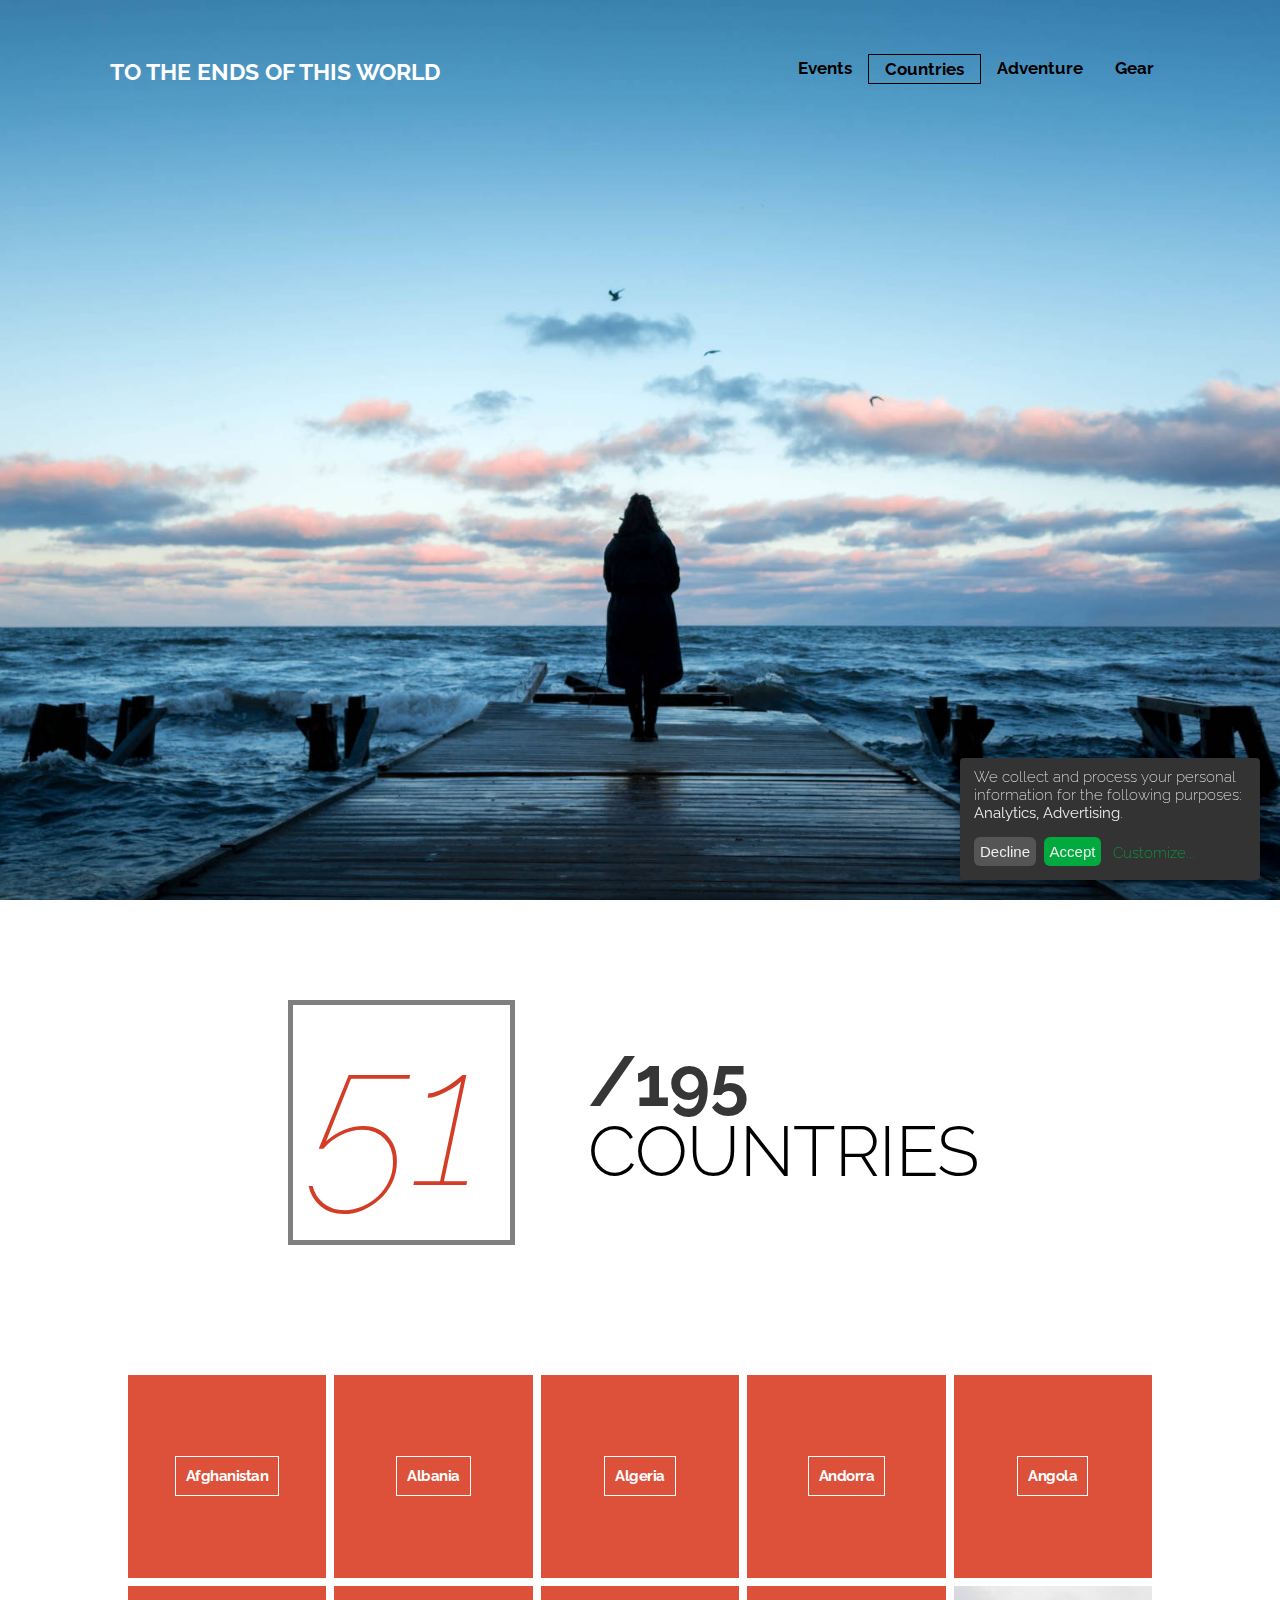
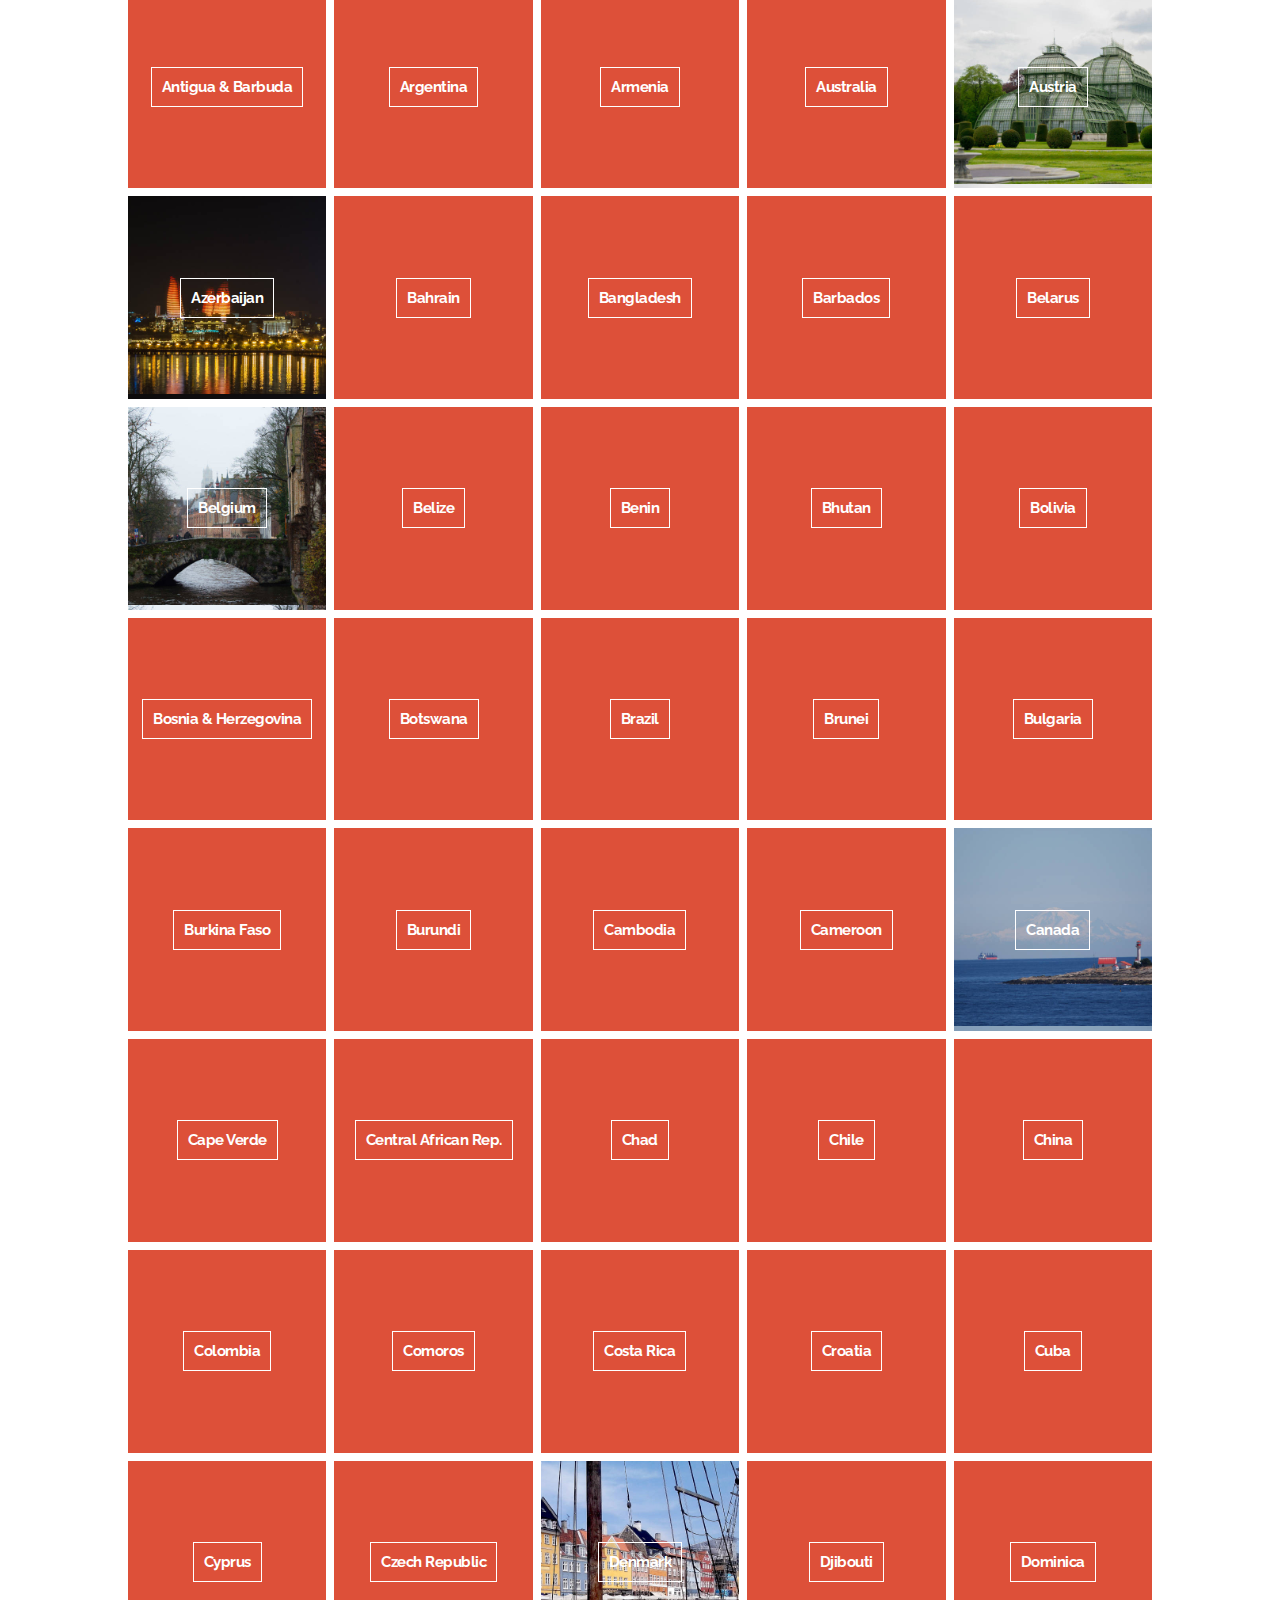
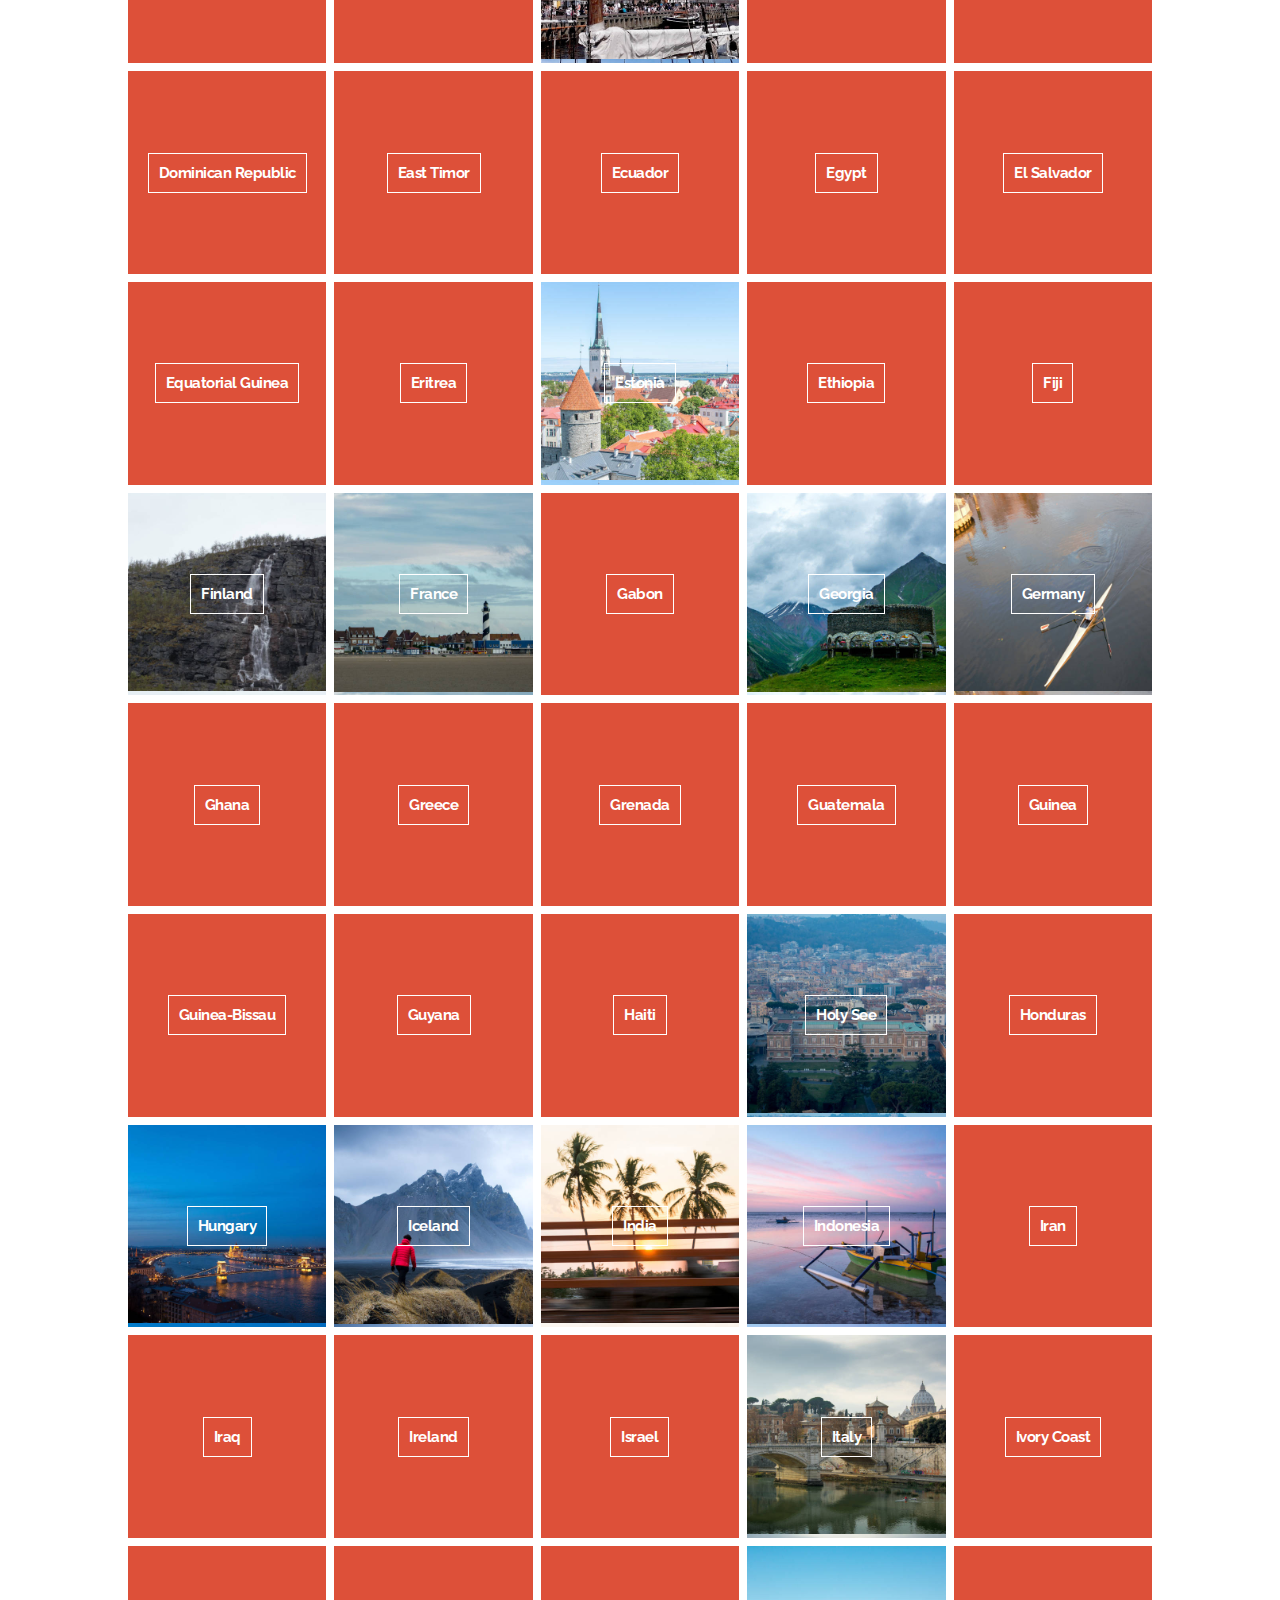
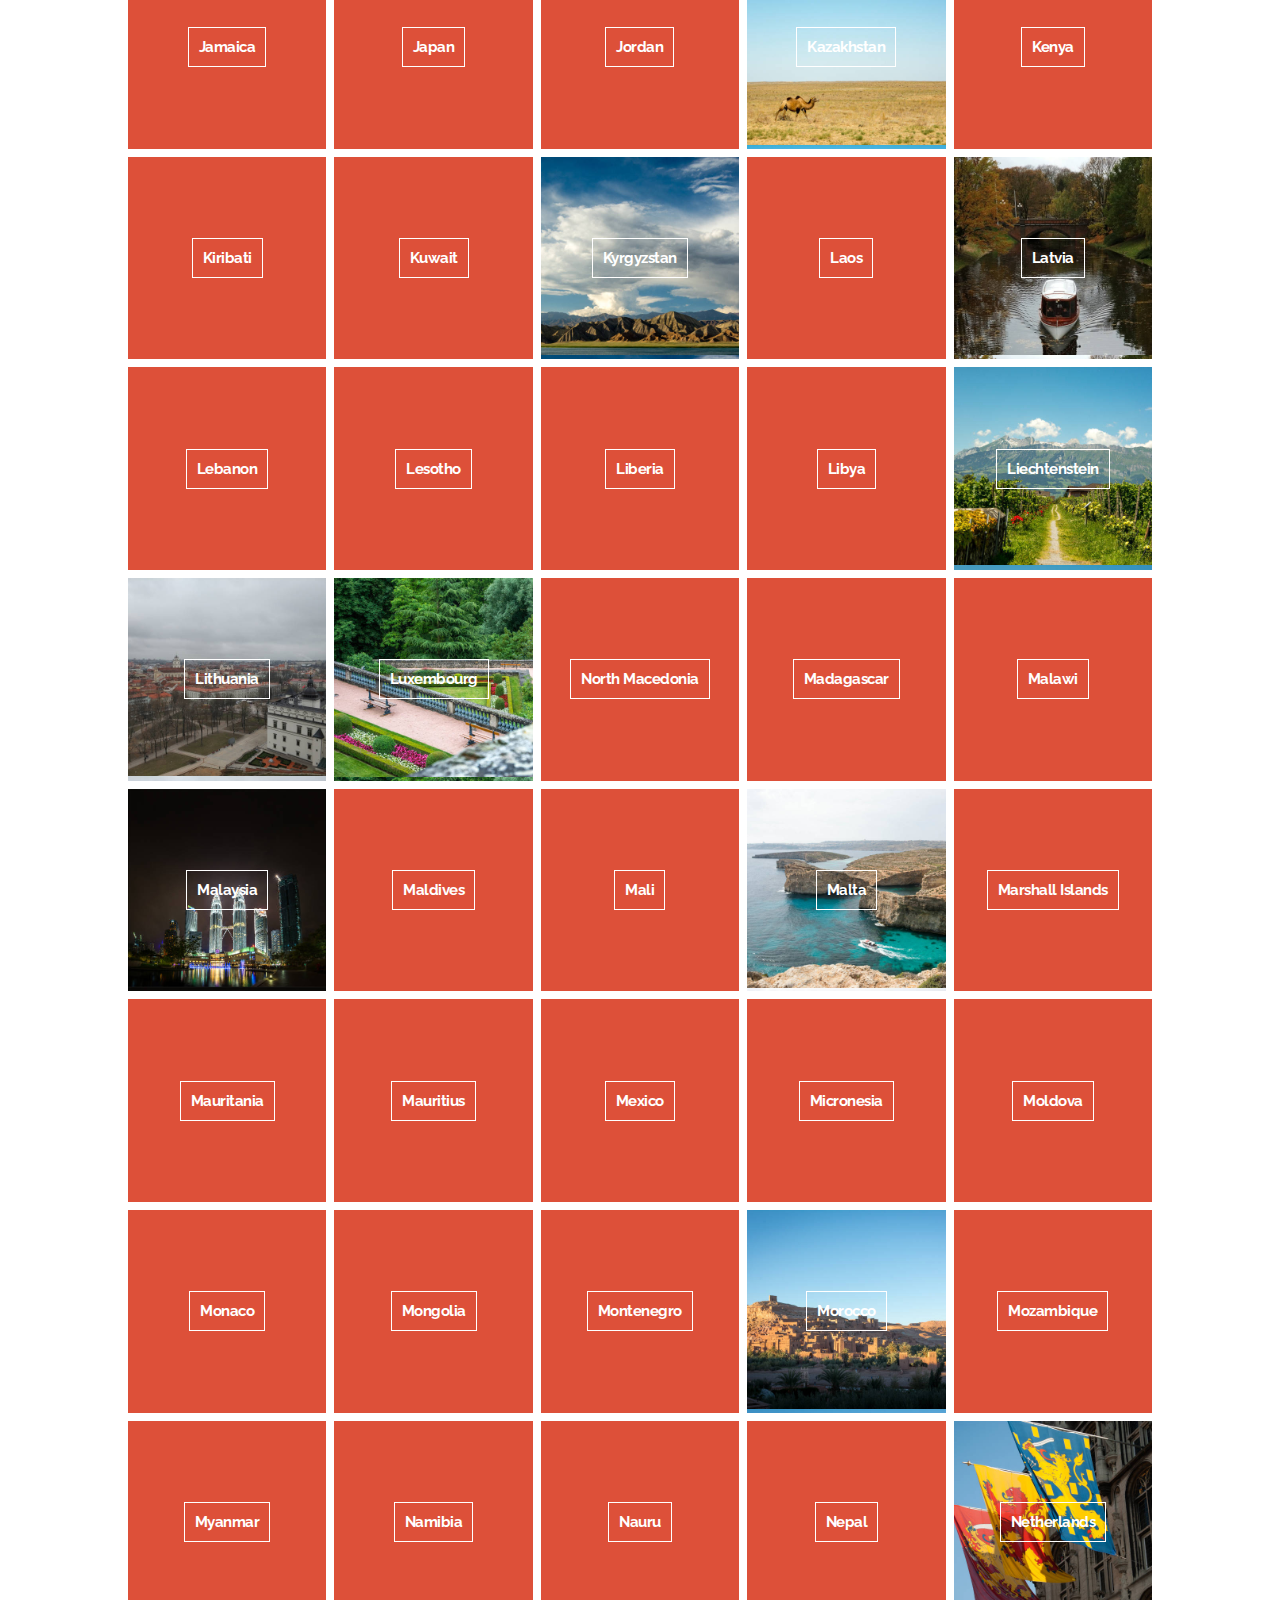
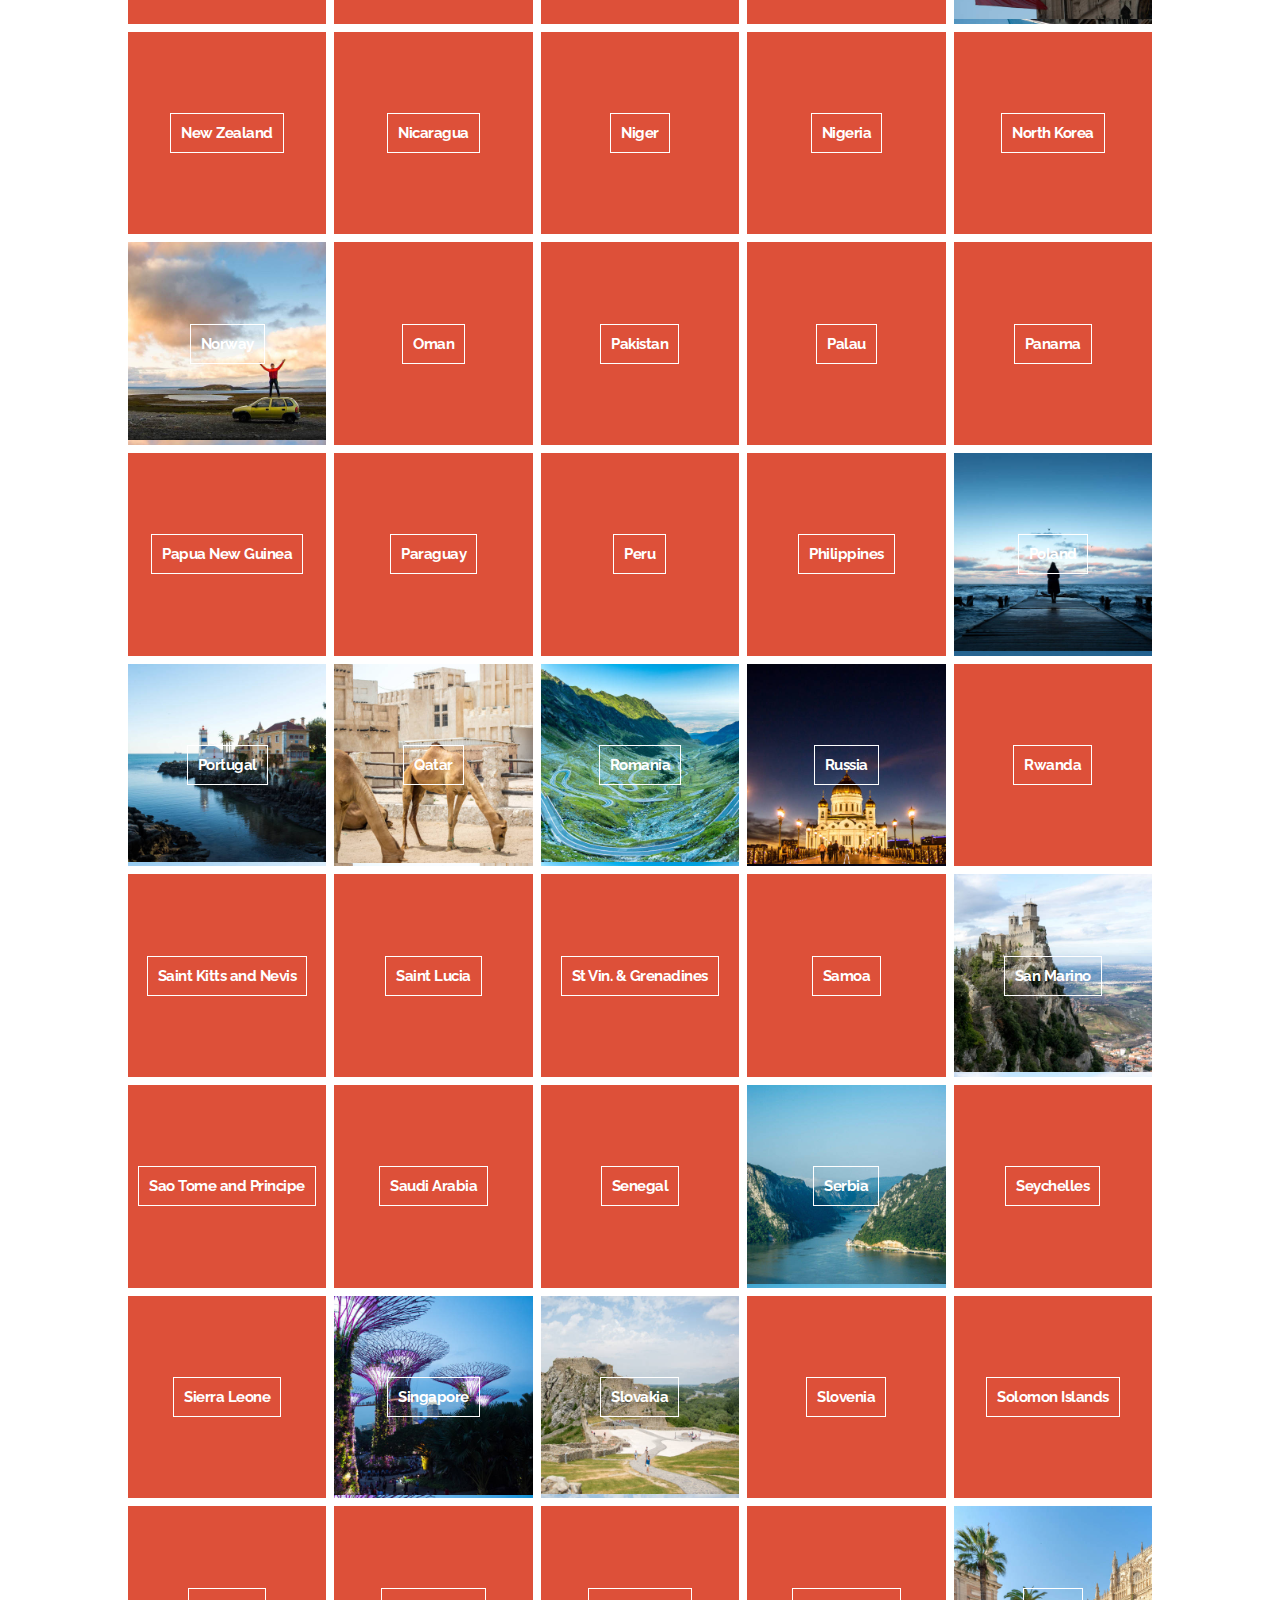
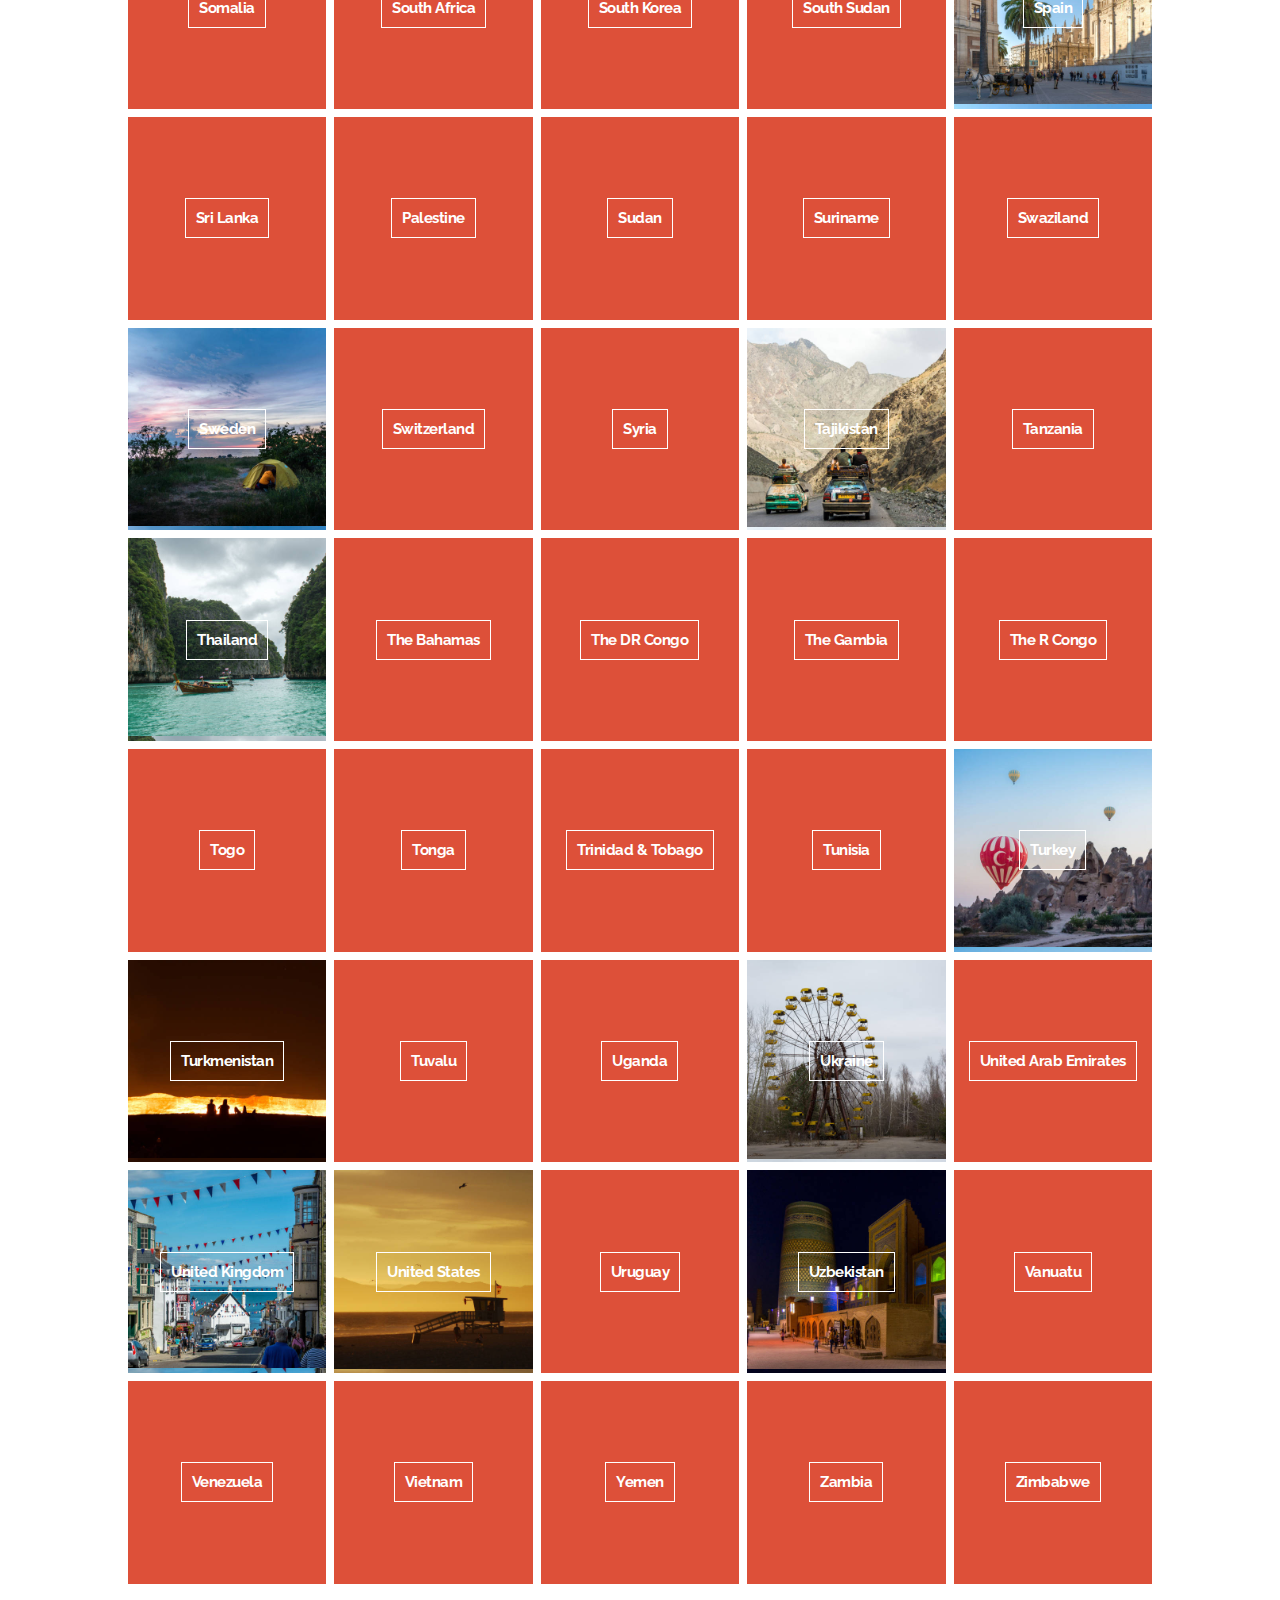
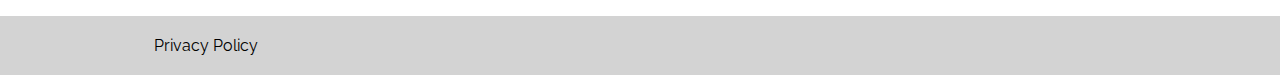
==== commit df2b2321: "Update countries.html" ====
--- a/countries.html
+++ b/countries.html
@@ -38,10 +38,10 @@
             </div>
             
             <div class="topnav" id="myTopnav">
-                <a href="index.html" class="active">Home</a>
+                <a href="gear.html">Gear</a>
                 <a href="adventure.html">Adventure</a>
-                <a href="countries.html">Countries</a>
-                <a href="destinations.html">Destinations</a>
+                <a href="countries.html"  class="active">Countries</a>
+                <a href="events.html">Events</a>
                 <a href="javascript:void(0);" class="icon" onclick="myFunction()">
                     <i class="fa fa-bars"></i>
                 </a>
@@ -623,10 +623,12 @@
      <h1>North Korea</h1>
 </div>
 
-<div class=emptyCountries style="background-image: url('Images/countries/norway-500x500.jpg'); background-size: contain">
-     <h1>Norway</h1>
-</div>
-
+<a href="norway.html">               
+    <div class=emptyCountries style="background-image: url('Images/countries/norway-500x500.jpg'); background-size: contain">
+         <h1>Norway</h1>
+    </div>
+</a>
+                
 <div class=emptyCountries>
      <h1>Oman</h1>
 </div>
@@ -839,9 +841,11 @@
      <h1>Tunisia</h1>
 </div>
                 
-<div class=emptyCountries style="background-image: url('Images/countries/turkey-500x500.jpg'); background-size: contain">
-     <h1>Turkey</h1>
-</div>
+<a href="turkey.html">                  
+    <div class=emptyCountries style="background-image: url('Images/countries/turkey-500x500.jpg'); background-size: contain">
+         <h1>Turkey</h1>
+    </div>
+</a>
 
 <div class=emptyCountries style="background-image: url('Images/countries/turkmenistan-500x500.jpg'); background-size: contain">
      <h1>Turkmenistan</h1>
@@ -908,21 +912,16 @@
       
 
 
-  </div>
-</section>
-        <div class="contentWrapper">
-            <br>
-            <br>
-            <br>
-            <br>
-            <br>
-            <p>"But I must explain to you how all this mistaken idea of denouncing pleasure and praising pain was born and I will give you a complete account of the system, and expound the actual teachings of the great explorer of the truth, the master-builder of human happiness. No one rejects, dislikes, or avoids pleasure itself, because it is pleasure, but because those who do not know how to pursue pleasure rationally encounter consequences that are extremely painful. Nor again is there anyone who loves or pursues or desires to obtain pain of itself, because it is pain, but because occasionally circumstances occur in which toil and pain can procure him some great pleasure. To take a trivial example, which of us ever undertakes laborious physical exercise, except to obtain some advantage from it? But who has any right to find fault with a man who chooses to enjoy a pleasure that has no annoying consequences, or one who avoids a pain that produces no resultant pleasure?"</p>
         </div>
-        <div class="sideBar">
-            <br>
-            <br>
-        </div>
+    </section>
+</div>
+    
+<div class="footer">
+    <div class="footerNav" id="myFooterNav">
+        <a href="privacy.html">Privacy Policy</a>
     </div>
+</div>
+    
 </body>
 </html>
 
--- a/style.css
+++ b/style.css
@@ -121,24 +121,7 @@
 
 
 /* ----------------------------------------Index Image---------------------------------------- */
-.indexImageSectionTextOverlay{
-    position: absolute;
-    top: 0;
-    width: 40%;
-    margin: 20% 0 0 50%;
-    
-}
-
-.indexImageSectionTextOverlay h1{
-    color: white;
-    background:rgba(0,0,0,0.6);
-    padding: 100px;
-    font-size: 20px;
-    line-height: 33px; /* 4px +25px + 4px */
-    font-weight: 100;
-    text-align: center;
-    border: px solid #fff;
-}
+
 
 .indexImageSectionText {
     position: relative;
@@ -258,6 +241,8 @@
 .sideBar{
     flex: 1;
 }
+
+
 
 
 
@@ -301,7 +286,7 @@
 
 .grid-countries {
   background: #fff;
-  padding: 5em 0;
+  padding: 5em 0 2em 0;
   color: rgba(248, 248, 248, 0.6);
 }
 
@@ -349,7 +334,7 @@
   text-align: center;
 }
 
-/* --Empty Country-- */
+/* ----------------------------------Empty Country------------------------------------- */
 .emptyCountries {
   margin: 0;
   padding: 0;
@@ -357,12 +342,15 @@
   background-color: #DD5039;
   display: flex;
   align-items: center;
-  justify-content: center 
+  justify-content: center;
+  text-decoration: none;
+  text-decoration: none!important;
 }
 
 .emptycountries:hover{
     background-color: #d33d25;
     transition: 0.3s;
+    text-decoration: none!important;
 }
 
 .emptycountries h1{
@@ -371,6 +359,11 @@
     padding: 10px;
     margin: 41% 0;
     font-size: 15px;
+    text-decoration: none!important;
+}
+
+a:link{
+    text-decoration: none!important;
 }
 
 
@@ -394,7 +387,7 @@
 
 .grid-index {
   background: #fff;
-  padding: 5em 0;
+  padding: 5em 0 0 0;
   color: rgba(248, 248, 248, 0.6);
 }
 
@@ -477,8 +470,8 @@
 .grid-index-indiv-title h1{
     color: black;
     font-size: 20px;
-    padding: 20px 1.5em;
-    margin: 20px 0 100px 0;
+    padding: 5px 1.5em;
+    margin: 0 0 35px 0;
     text-align: center;
     text-transform: capitalize;
 }
@@ -513,7 +506,7 @@
     font-weight: 100;
     font-style: italic;
     padding: 5px;
-    margin: 50px 0 0 0;
+    margin: 15px 0 0 0;
     font-size: 17px;
     text-transform: capitalize;
 }
@@ -713,119 +706,76 @@
   }
 }
 
-/* ---------------------------------------NAV LIGHT---------------------------------------- */
-
-.logoLight a{
-  float: left;
+/* ---------------------------------------Line Text---------------------------------------- */
+
+
+.lineText{
+    margin: 100px 0 0 0
+}
+
+.lineText h1 {
+   width: 100%; 
+   text-align: center; 
+   border-bottom: 1px solid grey; 
+   line-height: 0.1em;
+   margin: 10px 0 20px; 
+    text-transform: uppercase;
+    color: gray
+} 
+
+.lineText span { 
+    background:#fff; 
+    padding:0 10px; 
+}
+
+
+/* ---------------------------------------Footer Nav---------------------------------------- */
+.footer{
+    background-color: lightgrey;
+    padding: 20px;
+}
+
+.footerNav{
+    width: 80%;
+    margin:auto;
+}
+
+.footerNav a{
+    text-decoration: none;
     color: black;
-    text-decoration: none;
-    text-transform: uppercase;
-    padding: 44px 0px  0px 110px ;
-    margin: 14px 0px;
-    font-size: 23px;
-    font-weight: bold;
-}
-
-@media (max-width: 1000px) {
-    .logoLight a{
-        width: 100%;
-        text-align: center;
-        font-size: 4vw;
-        padding: 0px ;
-        margin: 54px 0px 0px 0px;
-  }
-}
-
-.topnavLight {
-  overflow: hidden;
-    padding: 0px 110px 0px 0px ;
-}
-
-.topnavLight a {
-  float: right;
-  display: block;
-  color: black;
-  text-align: center;
-  padding: 4px 16px;
-    margin: 54px 0px;
-  text-decoration: none;
-  font-size: 17px;
-    font-weight: bold;
-}
-
-.topnavLight a:hover {
-  background-color: rgba(0, 0, 0, 0.2);
-  color: black;
-}
-
-.topnavLight a.activeLight {
-  color: black;
-  border: 1px solid black;
-}
-
-.topnavLight .iconLight {
-  display: none;
-}
-
-@media screen and (max-width: 1000px) {
-  .topnavLight a {display: none;}
-    /*.topnav a:not(:first-child) {display: none;}*/
-  .topnavLight a.iconLight {
-      position: absolute;
-      top: 0.8vw;
-      right:7vw;
-    float: right;
-    display: block;
-    padding: 20px;
-    margin: 34px 0px 0px 0px;
-  }
-}
-
-@media screen and (max-width: 1000px) {
-  .topnavLight.responsiveLight {
-        position: absolute;
-        text-align: center;
-      margin: 120px 0;
-      height: 30vh;
-    }
-  .topnavLight.responsiveLight .iconLight {
-      width: 100;
-      position: absolute;
-      display: inline-block;
-      margin: 0px;
-      padding: 25px;
-      left: 0px;
-      background-color: rgba(0, 0, 0, 0);
-      color: black;
-  }
-  .topnavLight.responsiveLight a {
-      position: relative;
-    float: none;
-    display: block;
-    text-align: left;
-              width: 100vw;
-        text-align: center;
-      font-size: 3vw;
-      margin: 0px;
-      padding: 25px;
-      background-color: rgba(0, 0, 0, .4);
-      color: white;   
-      border: none;
-      text-transform: uppercase;
-      
-  }
-  .topnavLight.responsiveLight a:hover {
-      background-color: rgba(0, 0, 0, .5);
-  }
-    
-  .topnavLight.responsiveLight .iconLight:hover {
-      background-color: rgba(0, 0, 0, 0);
-  }
-    
-      .topnavLight.responsiveLight a:first-child {
-          margin: 100px 0 0 0;
-      
-  }
-}
-
-
+    padding: 10px;
+}
+
+.footerNav a:hover{
+    background-color: rgba(0, 0, 0, .1);
+}
+
+
+/* ---------------------------------------Privacy Policy---------------------------------------- */
+
+.privacyPolicy{
+    margin: 100px 0;
+}
+
+.privacyPolicy h2{
+    font-weight: 100
+}
+
+.privacyButton{
+    padding: 100px 0 0 0;
+    text-align: center;
+}
+
+.privacyButton a{
+  font-weight: bold;
+  text-transform: uppercase;   
+  font-size: 20px;
+  background-color: rgba(221, 80, 57, .2);
+  border: 1px solid rgba(221, 80, 57, .5);
+  padding: 20px;
+  border-radius: 10px
+}
+
+.privacyButton a:hover{
+  background-color: rgba(221, 80, 57, .3);
+}
